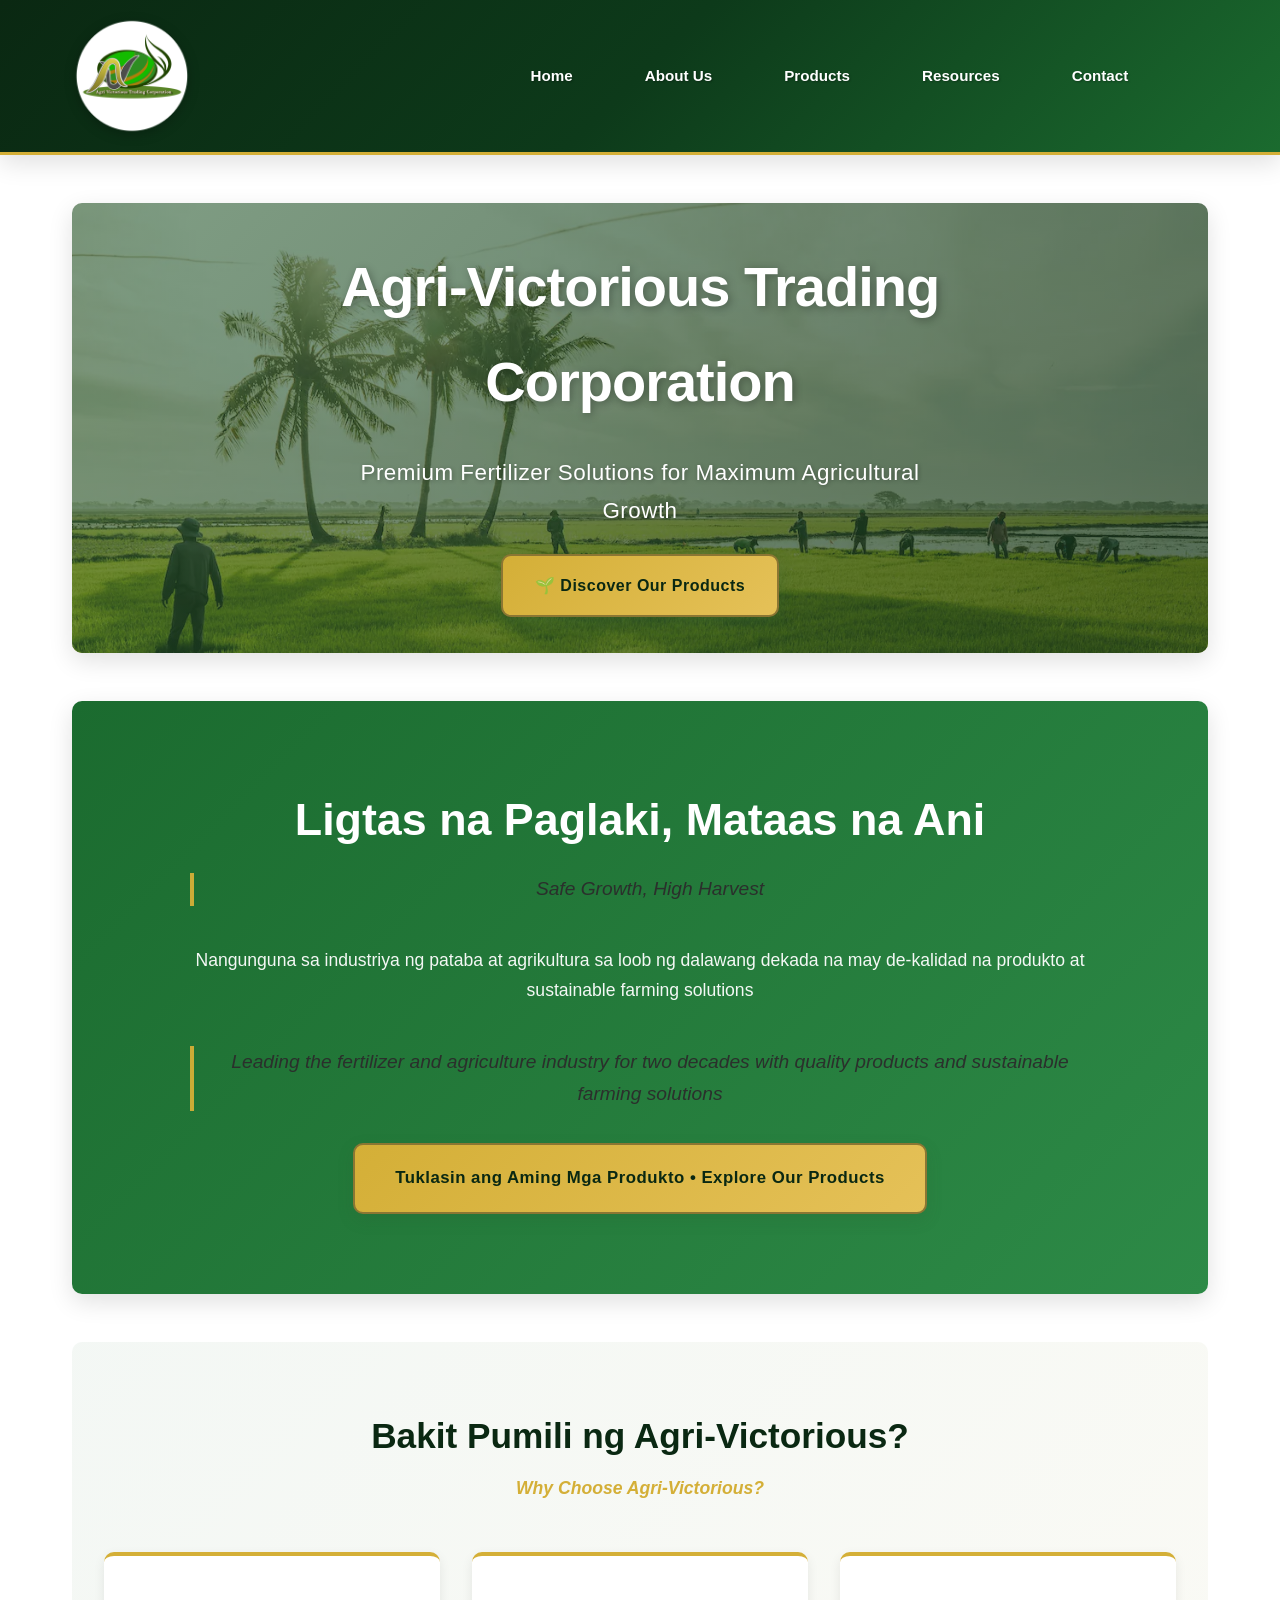
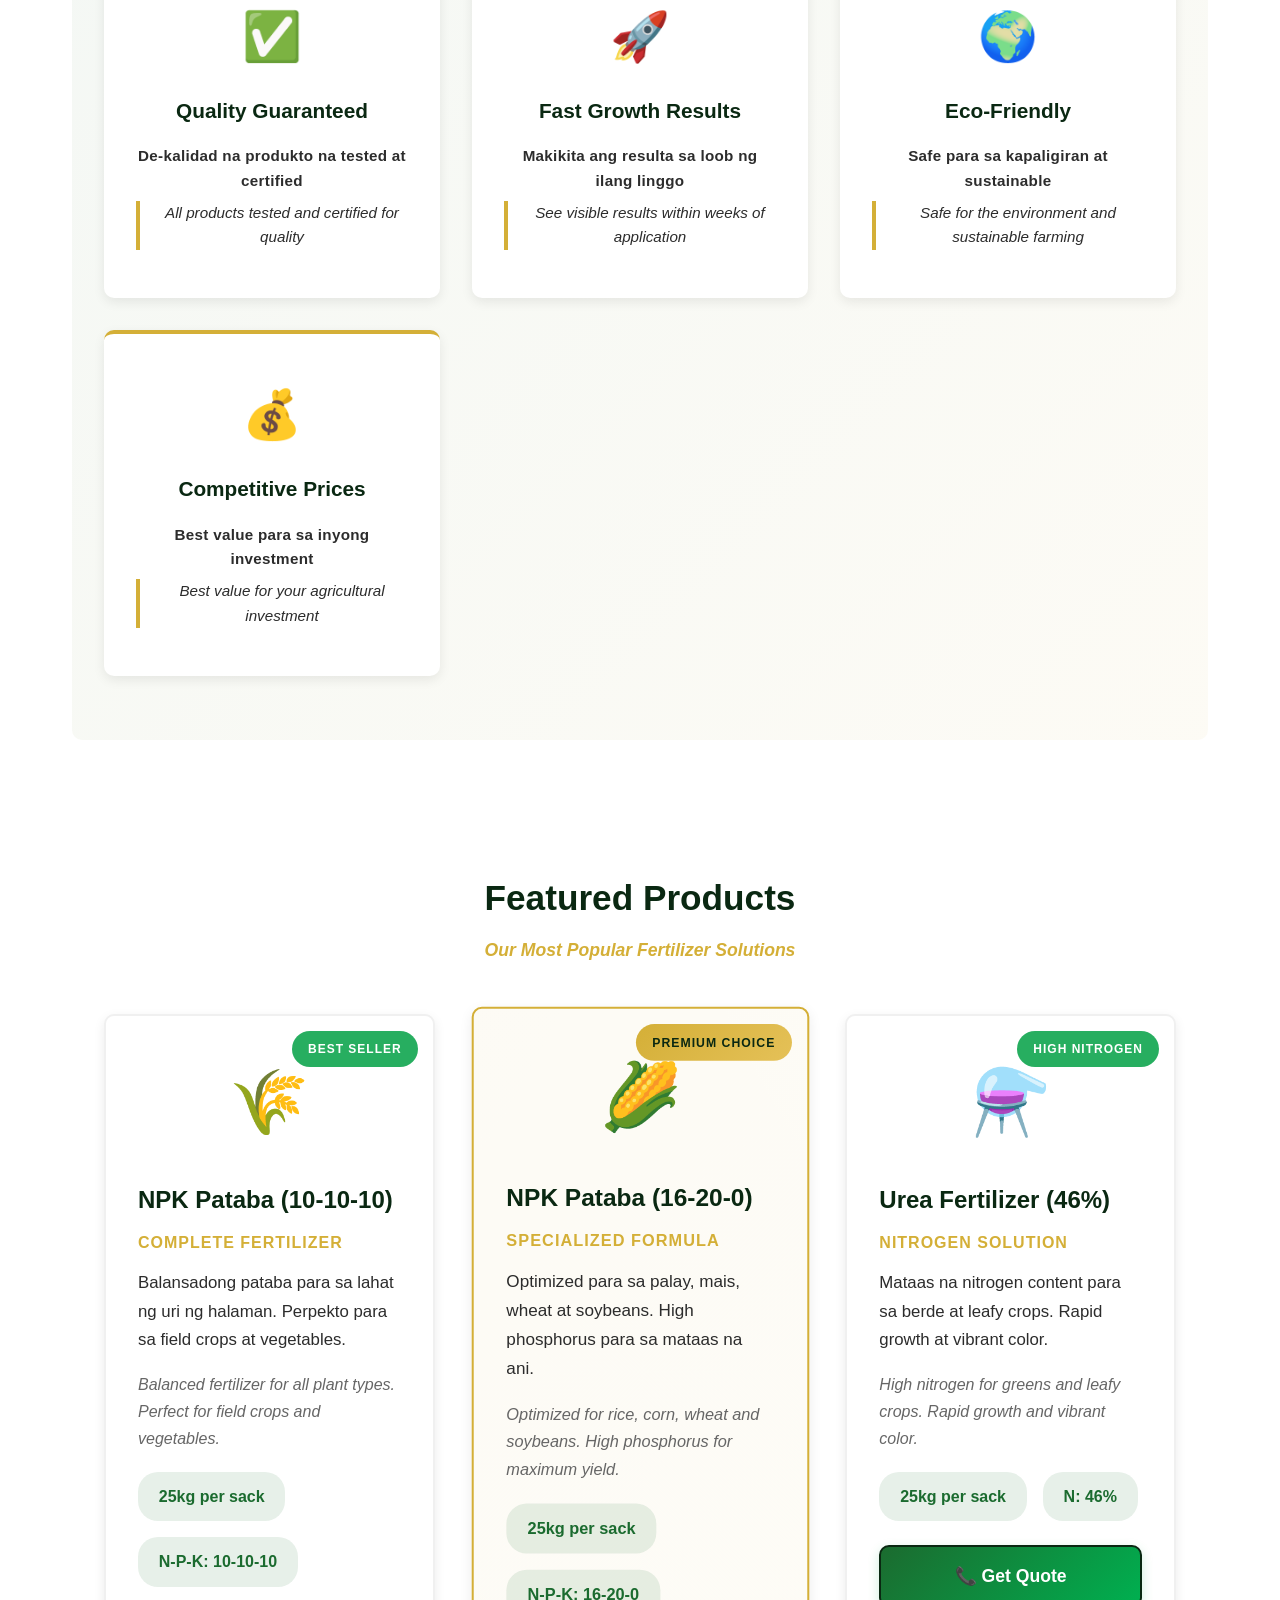
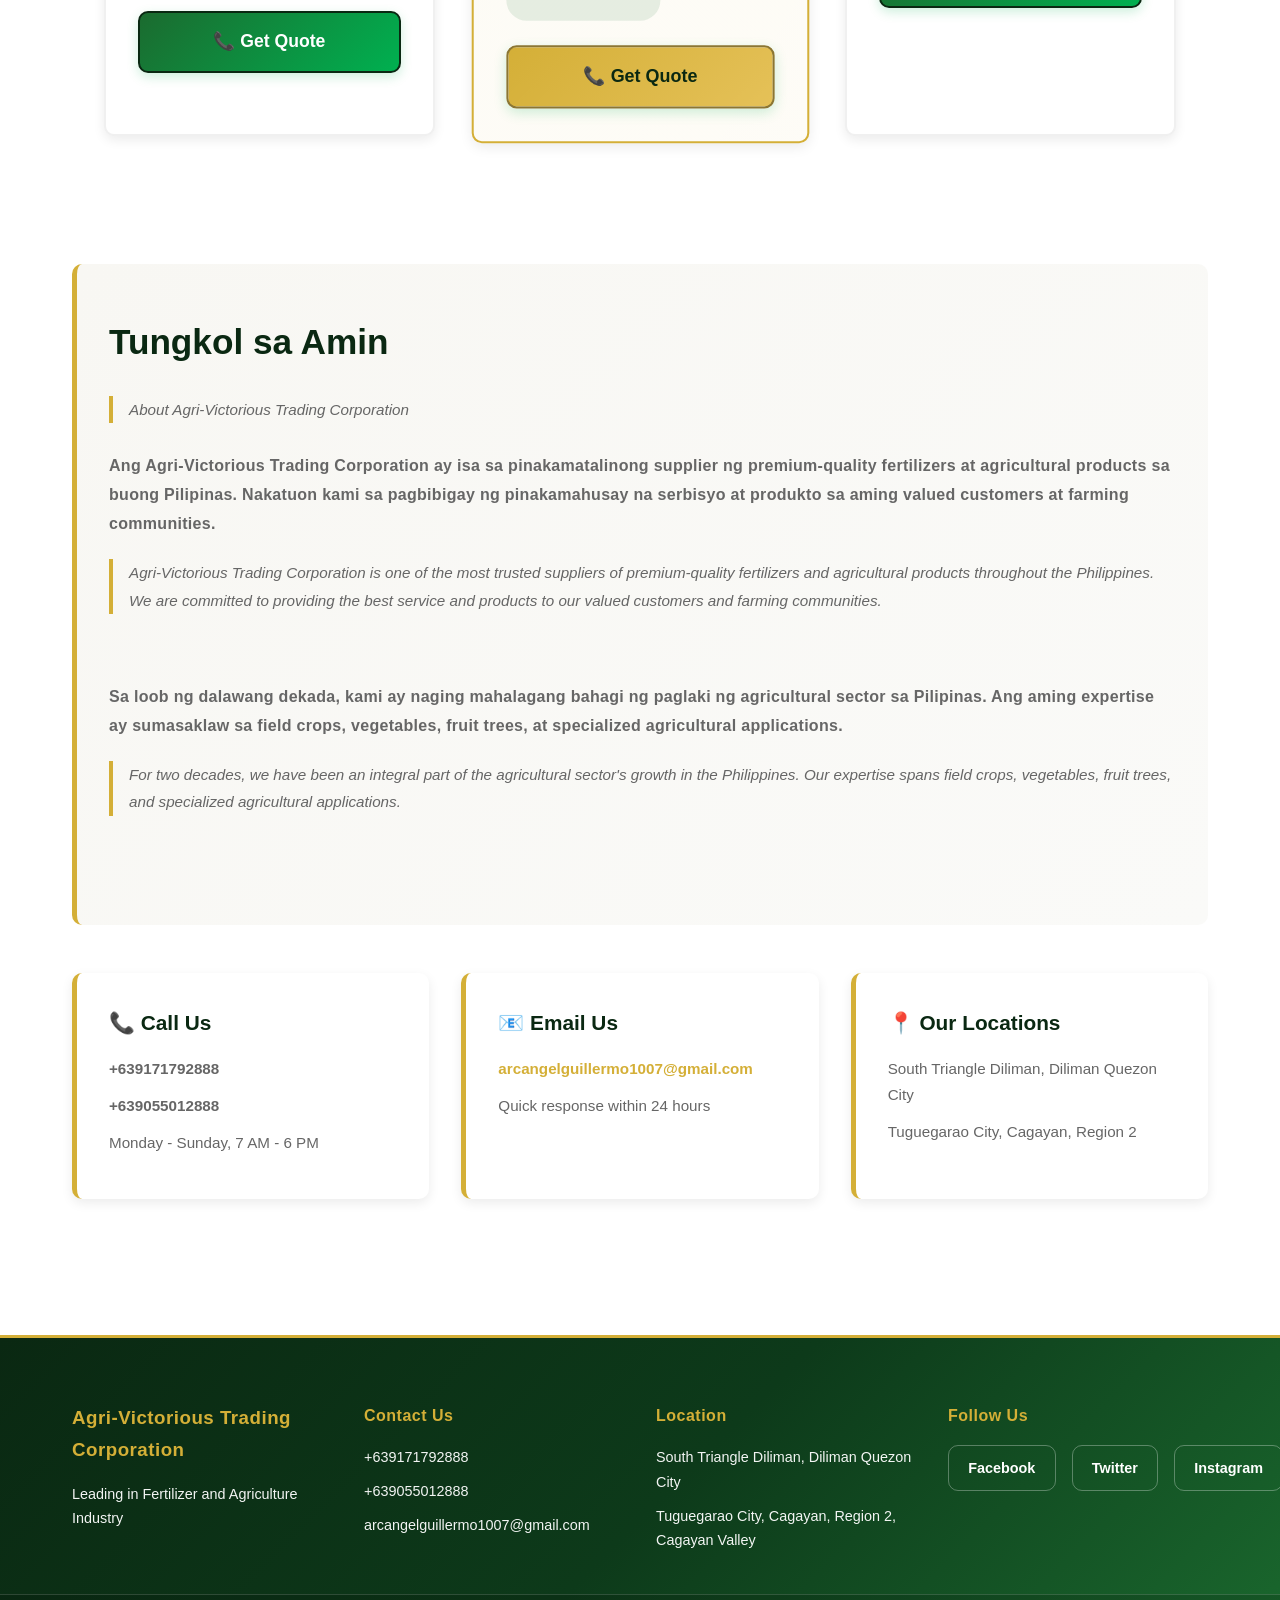
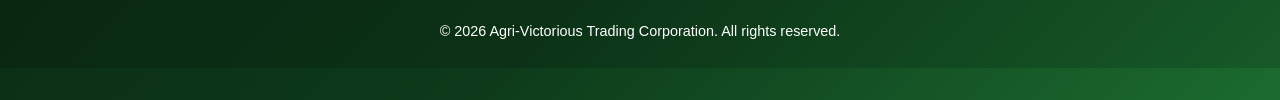
==== website/index.html @ a9da6244 "Initial commit: Complete Agri-Victorious Trading Corporation website with responsive design, bilingu" ====
<!DOCTYPE html>
<html lang="en">
<head>
    <meta charset="UTF-8">
    <meta name="viewport" content="width=device-width, initial-scale=1.0">
    <title>Agri-Victorious Trading Corporation - Premium Fertilizer Solutions</title>
    <link rel="stylesheet" href="css/style.css">
    <link rel="icon" type="image/png" href="images/logo.png">
</head>
<body>
    <header>
        <nav class="navbar">
            <div class="nav-container">
                <div class="logo-section">
                    <img src="images/logo.png" alt="Logo" class="logo">
                </div>
                <ul class="nav-menu">
                    <li><a href="index.html">Home</a></li>
                    <li><a href="pages/about.html">About Us</a></li>
                    <li><a href="pages/products.html">Products</a></li>
                    <li><a href="pages/resources.html">Resources</a></li>
                    <li><a href="pages/contact.html">Contact</a></li>
                </ul>
                <div class="hamburger">
                    <span></span>
                    <span></span>
                    <span></span>
                </div>
            </div>
        </nav>
    </header>
    <main>

    <div class="banner">
        <img src="images/bbb.png" alt="Agri-Victorious Banner">
        <div class="banner-overlay">
            <div class="banner-content">
                <h1>Agri-Victorious Trading Corporation</h1>
                <p>Premium Fertilizer Solutions for Maximum Agricultural Growth</p>
                <a href="pages/products.html" class="cta-button-banner">🌱 Discover Our Products</a>
            </div>
        </div>
    </div>

    <section class="hero">
        <div class="hero-content">
            <h1>Ligtas na Paglaki, Mataas na Ani</h1>
            <p class="english-text"><i>Safe Growth, High Harvest</i></p>
            <p class="hero-subtitle">Nangunguna sa industriya ng pataba at agrikultura sa loob ng dalawang dekada na may de-kalidad na produkto at sustainable farming solutions</p>
            <p class="english-text standard"><i>Leading the fertilizer and agriculture industry for two decades with quality products and sustainable farming solutions</i></p>
            <a href="pages/products.html" class="cta-button">Tuklasin ang Aming Mga Produkto • Explore Our Products</a>
        </div>
    </section>

    <!-- Why Choose Us Section -->
    <section class="why-choose-us">
        <h2>Bakit Pumili ng Agri-Victorious?</h2>
        <p class="section-subtitle">Why Choose Agri-Victorious?</p>
        <div class="features-grid">
            <div class="feature-card">
                <div class="feature-icon">✅</div>
                <h3>Quality Guaranteed</h3>
                <p class="tagalog-text">De-kalidad na produkto na tested at certified</p>
                <p class="english-text">All products tested and certified for quality</p>
            </div>
            <div class="feature-card">
                <div class="feature-icon">🚀</div>
                <h3>Fast Growth Results</h3>
                <p class="tagalog-text">Makikita ang resulta sa loob ng ilang linggo</p>
                <p class="english-text">See visible results within weeks of application</p>
            </div>
            <div class="feature-card">
                <div class="feature-icon">🌍</div>
                <h3>Eco-Friendly</h3>
                <p class="tagalog-text">Safe para sa kapaligiran at sustainable</p>
                <p class="english-text">Safe for the environment and sustainable farming</p>
            </div>
            <div class="feature-card">
                <div class="feature-icon">💰</div>
                <h3>Competitive Prices</h3>
                <p class="tagalog-text">Best value para sa inyong investment</p>
                <p class="english-text">Best value for your agricultural investment</p>
            </div>
        </div>
    </section>

    <!-- Featured Products Section -->
    <section class="featured-products">
        <h2>Featured Products</h2>
        <p class="section-subtitle">Our Most Popular Fertilizer Solutions</p>
        <div class="featured-products-container">
            <div class="featured-product-card">
                <div class="product-badge">Best Seller</div>
                <div class="featured-product-image">🌾</div>
                <h3>NPK Pataba (10-10-10)</h3>
                <p class="featured-product-name">Complete Fertilizer</p>
                <p class="featured-product-desc">Balansadong pataba para sa lahat ng uri ng halaman. Perpekto para sa field crops at vegetables.</p>
                <p class="featured-product-desc-en"><i>Balanced fertilizer for all plant types. Perfect for field crops and vegetables.</i></p>
                <div class="featured-product-specs">
                    <span class="spec-item">25kg per sack</span>
                    <span class="spec-item">N-P-K: 10-10-10</span>
                </div>
                <a href="pages/contact.html" class="featured-cta">📞 Get Quote</a>
            </div>

            <div class="featured-product-card highlighted">
                <div class="product-badge premium">Premium Choice</div>
                <div class="featured-product-image">🌽</div>
                <h3>NPK Pataba (16-20-0)</h3>
                <p class="featured-product-name">Specialized Formula</p>
                <p class="featured-product-desc">Optimized para sa palay, mais, wheat at soybeans. High phosphorus para sa mataas na ani.</p>
                <p class="featured-product-desc-en"><i>Optimized for rice, corn, wheat and soybeans. High phosphorus for maximum yield.</i></p>
                <div class="featured-product-specs">
                    <span class="spec-item">25kg per sack</span>
                    <span class="spec-item">N-P-K: 16-20-0</span>
                </div>
                <a href="pages/contact.html" class="featured-cta premium">📞 Get Quote</a>
            </div>

            <div class="featured-product-card">
                <div class="product-badge">High Nitrogen</div>
                <div class="featured-product-image">⚗️</div>
                <h3>Urea Fertilizer (46%)</h3>
                <p class="featured-product-name">Nitrogen Solution</p>
                <p class="featured-product-desc">Mataas na nitrogen content para sa berde at leafy crops. Rapid growth at vibrant color.</p>
                <p class="featured-product-desc-en"><i>High nitrogen for greens and leafy crops. Rapid growth and vibrant color.</i></p>
                <div class="featured-product-specs">
                    <span class="spec-item">25kg per sack</span>
                    <span class="spec-item">N: 46%</span>
                </div>
                <a href="pages/contact.html" class="featured-cta">📞 Get Quote</a>
            </div>
        </div>
    </section>

    <section class="about-section">
        <h2>Tungkol sa Amin</h2>
        <p class="english-text"><i>About Agri-Victorious Trading Corporation</i></p>
        <div class="bilingual-block">
            <p class="tagalog-text">Ang Agri-Victorious Trading Corporation ay isa sa pinakamatalinong supplier ng premium-quality fertilizers at agricultural products sa buong Pilipinas. Nakatuon kami sa pagbibigay ng pinakamahusay na serbisyo at produkto sa aming valued customers at farming communities.</p>
            <p class="english-text">Agri-Victorious Trading Corporation is one of the most trusted suppliers of premium-quality fertilizers and agricultural products throughout the Philippines. We are committed to providing the best service and products to our valued customers and farming communities.</p>
        </div>
        <div class="bilingual-block">
            <p class="tagalog-text">Sa loob ng dalawang dekada, kami ay naging mahalagang bahagi ng paglaki ng agricultural sector sa Pilipinas. Ang aming expertise ay sumasaklaw sa field crops, vegetables, fruit trees, at specialized agricultural applications.</p>
            <p class="english-text">For two decades, we have been an integral part of the agricultural sector's growth in the Philippines. Our expertise spans field crops, vegetables, fruit trees, and specialized agricultural applications.</p>
        </div>
    </section>



    <section class="contact-info">
        <div class="contact-card">
            <h3>📞 Call Us</h3>
            <p><strong>+639171792888</strong></p>
            <p><strong>+639055012888</strong></p>
            <p class="contact-time">Monday - Sunday, 7 AM - 6 PM</p>
        </div>

        <div class="contact-card">
            <h3>📧 Email Us</h3>
            <p><a href="mailto:arcangelguillermo1007@gmail.com">arcangelguillermo1007@gmail.com</a></p>
            <p class="contact-time">Quick response within 24 hours</p>
        </div>

        <div class="contact-card">
            <h3>📍 Our Locations</h3>
            <p>South Triangle Diliman, Diliman Quezon City</p>
            <p>Tuguegarao City, Cagayan, Region 2</p>
        </div>
    </section>

    </main>
    <footer>
        <div class="footer-container">
            <div class="footer-section">
                <h3>Agri-Victorious Trading Corporation</h3>
                <p>Leading in Fertilizer and Agriculture Industry</p>
            </div>
            
            <div class="footer-section">
                <h4>Contact Us</h4>
                <p>+639171792888</p>
                <p>+639055012888</p>
                <p>arcangelguillermo1007@gmail.com</p>
            </div>
            
            <div class="footer-section">
                <h4>Location</h4>
                <p>South Triangle Diliman, Diliman Quezon City</p>
                <p>Tuguegarao City, Cagayan, Region 2, Cagayan Valley</p>
            </div>
            
            <div class="footer-section">
                <h4>Follow Us</h4>
                <div class="social-links">
                    <a href="#" class="social-icon">Facebook</a>
                    <a href="#" class="social-icon">Twitter</a>
                    <a href="#" class="social-icon">Instagram</a>
                </div>
            </div>
        </div>
        
        <div class="footer-bottom">
            <p>&copy; 2026 Agri-Victorious Trading Corporation. All rights reserved.</p>
        </div>
    </footer>
    
    <script src="js/script.js"></script>
</body>
</html>
---- website/css/style.css ----
* {
    margin: 0;
    padding: 0;
    box-sizing: border-box;
}

:root {
    --primary-color: #1b6b2f;
    --primary-bright: #00b050;
    --primary-dark: #0d3a1a;
    --primary-darker: #0a2812;
    --primary-light: #2d8a47;
    --accent-color: #d4af37;
    --accent-dark: #8b7633;
    --gold-light: #e5c158;
    --success-color: #27ae60;
    --dark-color: #1a1a1a;
    --light-color: #f8f7f3;
    --text-color: #2c2c2c;
    --text-light: #666;
    --border-radius: 10px;
    --shadow: 0 4px 12px rgba(0, 0, 0, 0.08);
    --shadow-lg: 0 8px 24px rgba(0, 0, 0, 0.12);
    --transition: all 0.3s cubic-bezier(0.4, 0, 0.2, 1);
}

html {
    scroll-behavior: smooth;
}

body {
    font-family: 'Segoe UI', 'Roboto', Tahoma, Geneva, Verdana, sans-serif;
    line-height: 1.7;
    color: var(--text-color);
    background-color: #fff;
}

/* Header & Navigation */
header {
    background: linear-gradient(135deg, var(--primary-darker) 0%, var(--primary-dark) 50%, var(--primary-color) 100%);
    color: white;
    padding: 0;
    box-shadow: var(--shadow-lg);
    position: sticky;
    top: 0;
    z-index: 1000;
    border-bottom: 3px solid var(--accent-color);
}

.navbar {
    padding: 1rem 0;
}

.nav-container {
    max-width: 1200px;
    margin: 0 auto;
    display: flex;
    justify-content: space-between;
    align-items: center;
    padding: 0 2rem;
}

.logo-section {
    display: flex;
    align-items: center;
    gap: 1rem;
    flex: 1;
}

.logo {
    height: 120px;
    width: auto;
    filter: drop-shadow(0 3px 6px rgba(0, 0, 0, 0.25));
    transition: var(--transition);
}

.logo:hover {
    filter: drop-shadow(0 5px 10px rgba(0, 0, 0, 0.3));
    transform: scale(1.08);
}

.company-name {
    display: none;
    font-size: 1.5rem;
    font-weight: 700;
    white-space: nowrap;
    letter-spacing: 0.5px;
    color: white;
}

.nav-menu {
    display: flex;
    list-style: none;
    gap: 2.5rem;
    flex: 2;
    justify-content: center;
}

.nav-menu a {
    color: white;
    text-decoration: none;
    font-weight: 600;
    font-size: 0.95rem;
    transition: var(--transition);
    padding: 0.5rem 1rem;
    position: relative;
    text-shadow: 1px 1px 2px rgba(0, 0, 0, 0.3);
}

.nav-menu a:before {
    content: "";
    position: absolute;
    bottom: 0;
    left: 1rem;
    width: 0;
    height: 2px;
    background-color: var(--accent-color);
    transition: var(--transition);
}

.nav-menu a:hover {
    color: var(--accent-color);
}

.nav-menu a:hover:before {
    width: calc(100% - 2rem);
}

.language-switch {
    margin-left: 1rem;
    padding-left: 1rem;
    border-left: 1px solid rgba(255, 255, 255, 0.3);
}

.hamburger {
    display: none;
    flex-direction: column;
    cursor: pointer;
}

.hamburger span {
    width: 25px;
    height: 3px;
    background-color: white;
    margin: 5px 0;
    transition: 0.3s;
}

/* Main Content */
main {
    min-height: calc(100vh - 200px);
    max-width: 1200px;
    margin: 0 auto;
    padding: 3rem 2rem;
}

/* Banner Section */
.banner {
    position: relative;
    width: 100%;
    height: 450px;
    overflow: hidden;
    border-radius: var(--border-radius);
    margin-bottom: 3rem;
    box-shadow: var(--shadow-lg);
}

.banner img {
    width: 100%;
    height: 100%;
    object-fit: cover;
}

.banner-overlay {
    position: absolute;
    top: 0;
    left: 0;
    right: 0;
    bottom: 0;
    background: linear-gradient(135deg, rgba(45, 95, 52, 0.6), rgba(26, 58, 31, 0.7));
    display: flex;
    flex-direction: column;
    justify-content: center;
    align-items: center;
    color: white;
    text-align: center;
}

.banner-overlay h1 {
    font-size: 3.5rem;
    margin-bottom: 1.5rem;
    font-weight: 800;
    text-shadow: 2px 2px 8px rgba(0, 0, 0, 0.3);
    letter-spacing: -1px;
}

.banner-overlay p {
    font-size: 1.4rem;
    font-weight: 500;
    text-shadow: 1px 1px 4px rgba(0, 0, 0, 0.3);
    letter-spacing: 0.5px;
}

/* Hero Section */
.hero {
    background: linear-gradient(135deg, var(--primary-color) 0%, var(--primary-light) 100%);
    color: white;
    padding: 5rem 2rem;
    border-radius: var(--border-radius);
    margin-bottom: 3rem;
    text-align: center;
    box-shadow: var(--shadow-lg);
}

.hero h1 {
    font-size: 2.8rem;
    margin-bottom: 1rem;
    font-weight: 800;
}

.hero p {
    font-size: 1.2rem;
    margin-bottom: 2.5rem;
    font-weight: 500;
    opacity: 0.95;
}

.cta-button {
    display: inline-block;
    background: linear-gradient(135deg, var(--accent-color), var(--gold-light));
    color: var(--primary-darker);
    padding: 1.2rem 2.5rem;
    border-radius: var(--border-radius);
    text-decoration: none;
    font-weight: 800;
    transition: var(--transition);
    border: 2px solid var(--accent-dark);
    cursor: pointer;
    font-size: 1.05rem;
    box-shadow: 0 6px 16px rgba(45, 95, 52, 0.2);
    letter-spacing: 0.5px;
}

.cta-button:hover {
    background: linear-gradient(135deg, var(--gold-light), var(--accent-color));
    color: var(--primary-dark);
    transform: translateY(-3px);
    box-shadow: 0 8px 20px rgba(45, 95, 52, 0.3);
    border-color: var(--accent-color);
}

/* Banner CTA Button */
.cta-button-banner {
    display: inline-block;
    background: linear-gradient(135deg, var(--accent-color), var(--gold-light));
    color: var(--primary-darker);
    padding: 1rem 2rem;
    border-radius: var(--border-radius);
    text-decoration: none;
    font-weight: 800;
    transition: var(--transition);
    border: 2px solid var(--accent-dark);
    cursor: pointer;
    font-size: 1rem;
    box-shadow: 0 6px 16px rgba(45, 95, 52, 0.3);
    letter-spacing: 0.5px;
    margin-top: 1.5rem;
}

.cta-button-banner:hover {
    background: linear-gradient(135deg, var(--gold-light), var(--accent-color));
    transform: translateY(-3px);
    box-shadow: 0 8px 20px rgba(45, 95, 52, 0.4);
}

.banner-content {
    max-width: 600px;
    animation: slideInDown 0.8s ease-out;
}

@keyframes slideInDown {
    from {
        opacity: 0;
        transform: translateY(-30px);
    }
    to {
        opacity: 1;
        transform: translateY(0);
    }
}

.hero-content {
    max-width: 900px;
    margin: 0 auto;
}

.hero-subtitle {
    font-size: 1.1rem !important;
    margin-bottom: 1.5rem;
    font-weight: 500;
}

/* Why Choose Us Section */
.why-choose-us {
    padding: 4rem 2rem;
    background: linear-gradient(135deg, rgba(27, 107, 47, 0.05) 0%, rgba(212, 175, 55, 0.05) 100%);
    margin-bottom: 4rem;
    border-radius: var(--border-radius);
}

.why-choose-us h2 {
    text-align: center;
    color: var(--primary-darker);
    font-size: 2.2rem;
    margin-bottom: 0.5rem;
    font-weight: 800;
}

.section-subtitle {
    text-align: center;
    color: var(--accent-color);
    font-size: 1.1rem;
    font-style: italic;
    margin-bottom: 3rem;
    font-weight: 600;
}

.features-grid {
    display: grid;
    grid-template-columns: repeat(auto-fit, minmax(250px, 1fr));
    gap: 2rem;
    max-width: 1200px;
    margin: 0 auto;
}

.feature-card {
    background: white;
    padding: 2.5rem 2rem;
    border-radius: var(--border-radius);
    box-shadow: var(--shadow);
    transition: var(--transition);
    border-top: 4px solid var(--accent-color);
    text-align: center;
}

.feature-card:hover {
    transform: translateY(-5px);
    box-shadow: var(--shadow-lg);
    background: linear-gradient(135deg, #fafaf8 0%, white 100%);
}

.feature-icon {
    font-size: 3rem;
    margin-bottom: 1rem;
    display: inline-block;
}

.feature-card h3 {
    color: var(--primary-darker);
    font-size: 1.3rem;
    margin-bottom: 1rem;
    font-weight: 800;
}

.feature-card p {
    color: var(--text-color);
    font-size: 0.95rem;
    line-height: 1.6;
    margin-bottom: 0.5rem;
}

/* Featured Products Section */
.featured-products {
    padding: 4rem 2rem;
    margin-bottom: 4rem;
    background: white;
}

.featured-products h2 {
    text-align: center;
    color: var(--primary-darker);
    font-size: 2.2rem;
    margin-bottom: 0.5rem;
    font-weight: 800;
}

.featured-products-container {
    display: grid;
    grid-template-columns: repeat(auto-fit, minmax(300px, 1fr));
    gap: 2.5rem;
    max-width: 1200px;
    margin: 3rem auto 0;
}

.featured-product-card {
    background: white;
    border-radius: var(--border-radius);
    box-shadow: var(--shadow);
    transition: var(--transition);
    overflow: hidden;
    position: relative;
    padding: 2rem;
    border: 2px solid #f0f0f0;
}

.featured-product-card:hover {
    transform: translateY(-8px);
    box-shadow: 0 12px 28px rgba(0, 0, 0, 0.15);
    border-color: var(--accent-color);
}

.featured-product-card.highlighted {
    border: 2px solid var(--accent-color);
    background: linear-gradient(135deg, rgba(212, 175, 55, 0.05) 0%, rgba(229, 193, 88, 0.05) 100%);
    transform: scale(1.02);
}

.featured-product-card.highlighted:hover {
    transform: scale(1.05) translateY(-8px);
}

.product-badge {
    position: absolute;
    top: 15px;
    right: 15px;
    background: var(--success-color);
    color: white;
    padding: 0.5rem 1rem;
    border-radius: 20px;
    font-size: 0.75rem;
    font-weight: 700;
    text-transform: uppercase;
    letter-spacing: 1px;
}

.product-badge.premium {
    background: linear-gradient(135deg, var(--accent-color), var(--gold-light));
    color: var(--primary-darker);
}

.featured-product-image {
    font-size: 4rem;
    text-align: center;
    margin-bottom: 1.5rem;
    animation: float 3s ease-in-out infinite;
}

@keyframes float {
    0%, 100% {
        transform: translateY(0px);
    }
    50% {
        transform: translateY(-10px);
    }
}

.featured-product-card h3 {
    color: var(--primary-darker);
    font-size: 1.5rem;
    margin-bottom: 0.5rem;
    font-weight: 800;
}

.featured-product-name {
    color: var(--accent-color);
    font-weight: 700;
    font-size: 1.05rem;
    margin-bottom: 1rem;
    text-transform: uppercase;
    letter-spacing: 1px;
}

.featured-product-desc {
    color: var(--text-color);
    font-size: 1.1rem;
    margin-bottom: 1rem;
    line-height: 1.7;
    font-weight: 500;
}

.featured-product-desc-en {
    color: var(--text-light);
    font-size: 1.05rem;
    margin-bottom: 1.8rem;
    line-height: 1.7;
    font-style: italic;
}

.featured-product-specs {
    display: flex;
    gap: 1rem;
    margin-bottom: 1.5rem;
    flex-wrap: wrap;
}

.spec-item {
    background: rgba(27, 107, 47, 0.1);
    color: var(--primary-color);
    padding: 0.7rem 1.3rem;
    border-radius: 20px;
    font-size: 1rem;
    font-weight: 600;
}

.featured-cta {
    display: inline-block;
    background: linear-gradient(135deg, var(--primary-color), var(--primary-bright));
    color: white;
    padding: 0.9rem 1.8rem;
    border-radius: var(--border-radius);
    text-decoration: none;
    font-weight: 700;
    transition: var(--transition);
    border: 2px solid var(--primary-darker);
    cursor: pointer;
    width: 100%;
    text-align: center;
    font-size: 1.1rem;
    box-shadow: 0 4px 12px rgba(0, 176, 80, 0.2);
}

.featured-cta:hover {
    background: linear-gradient(135deg, var(--primary-bright), var(--primary-color));
    transform: translateY(-3px);
    box-shadow: 0 8px 18px rgba(0, 176, 80, 0.4);
}

.featured-cta.premium {
    background: linear-gradient(135deg, var(--accent-color), var(--gold-light));
    color: var(--primary-darker);
    border-color: var(--accent-dark);
}

.featured-cta.premium:hover {
    background: linear-gradient(135deg, var(--gold-light), var(--accent-color));
    box-shadow: 0 6px 16px rgba(212, 175, 55, 0.3);
}

/* Product Grid */
.product-grid {
    display: grid;
    grid-template-columns: repeat(auto-fill, minmax(320px, 1fr));
    gap: 2.5rem;
    margin: 3rem 0;
    padding: 0 1rem;
}

.product-card {
    background: white;
    border: 2px solid #e8e4dc;
    border-radius: var(--border-radius);
    overflow: hidden;
    box-shadow: var(--shadow);
    transition: var(--transition);
    display: flex;
    flex-direction: column;
    height: 100%;
}

.product-card:hover {
    transform: translateY(-10px);
    box-shadow: var(--shadow-lg);
    border-color: var(--accent-color);
}

.product-image {
    width: 100%;
    height: 280px;
    background: linear-gradient(135deg, var(--light-color) 0%, #f0ebe4 100%);
    display: flex;
    align-items: center;
    justify-content: center;
    font-size: 4rem;
    font-weight: 300;
    color: var(--primary-light);
    position: relative;
    overflow: hidden;
}

.product-image img {
    width: 100%;
    height: 100%;
    object-fit: contain;
    padding: 1rem;
}

.product-image:before {
    content: "";
    position: absolute;
    top: 0;
    left: -100%;
    width: 100%;
    height: 100%;
    background: linear-gradient(90deg, transparent, rgba(255, 255, 255, 0.2), transparent);
    transition: var(--transition);
    z-index: 1;
}

.product-card:hover .product-image:before {
    left: 100%;
}

.product-content {
    padding: 2.2rem;
    flex-grow: 1;
    display: flex;
    flex-direction: column;
}

.product-content h3 {
    color: var(--primary-darker);
    margin-bottom: 0.8rem;
    font-size: 1.6rem;
    font-weight: 800;
    line-height: 1.3;
}

.product-content .product-code {
    font-size: 0.95rem;
    color: var(--accent-color);
    font-weight: 600;
    margin-bottom: 0.8rem;
    letter-spacing: 0.5px;
}

.product-content .english-name {
    font-size: 1.05rem;
    color: var(--text-light);
    font-style: italic;
    margin-bottom: 1rem;
    font-weight: 600;
}

.featured-product-name {
    font-size: 1rem;
    color: var(--accent-color);
    font-weight: 600;
    margin-bottom: 0.8rem;
}

.product-content p {
    color: var(--text-light);
    margin-bottom: 1.2rem;
    font-size: 1.05rem;
    line-height: 1.7;
    flex-grow: 1;
}

.featured-product-desc {
    font-size: 1.05rem !important;
    color: var(--text-color) !important;
    margin-bottom: 1rem !important;
}

.featured-product-desc-en {
    font-size: 1rem !important;
    color: var(--text-light) !important;
    margin-bottom: 1.2rem !important;
}

.product-specs {
    background: var(--light-color);
    padding: 1.2rem;
    border-radius: 8px;
    margin: 1.5rem 0;
    font-size: 1.05rem;
}

.product-specs p {
    margin: 0.6rem 0;
    color: var(--primary-color);
    font-weight: 600;
}

.product-unit {
    font-size: 1.1rem;
    color: var(--text-color);
    margin-bottom: 1.5rem;
    padding: 1rem;
    background: #f8f7f3;
    border-left: 3px solid var(--accent-color);
    font-weight: 600;
}

.product-price {
    font-size: 1.6rem;
    color: var(--success-color);
    font-weight: 800;
    margin-bottom: 1.2rem;
}

.add-to-cart {
    background: linear-gradient(135deg, var(--primary-color), var(--primary-bright));
    color: white;
    padding: 0.9rem 1.5rem;
    border: 2px solid var(--primary-darker);
    border-radius: var(--border-radius);
    cursor: pointer;
    font-weight: 800;
    width: 100%;
    transition: var(--transition);
    font-size: 0.95rem;
    letter-spacing: 0.5px;
    box-shadow: 0 4px 12px rgba(0, 176, 80, 0.3);
}

.add-to-cart:hover {
    background: linear-gradient(135deg, var(--primary-bright), var(--primary-color));
    transform: translateY(-3px);
    box-shadow: 0 6px 16px rgba(0, 176, 80, 0.4);
}

/* About Section */
.about-section {
    margin: 3rem 0;
    padding: 3rem 2rem;
    background: linear-gradient(135deg, var(--light-color) 0%, #fafaf8 100%);
    border-radius: var(--border-radius);
    border-left: 5px solid var(--accent-color);
}

.about-section h1,
.about-section h2 {
    color: var(--primary-darker);
    margin-bottom: 1.5rem;
    font-size: 2.2rem;
    font-weight: 800;
}

.about-section p {
    line-height: 1.8;
    margin-bottom: 1.3rem;
    color: var(--text-light);
    font-size: 1.5 rem;
}

/* Contact Information */
.contact-info {
    display: grid;
    grid-template-columns: repeat(auto-fit, minmax(280px, 1fr));
    gap: 2rem;
    margin: 2.5rem 0;
}

.contact-card {
    background: white;
    padding: 2rem;
    border-radius: var(--border-radius);
    border-left: 5px solid var(--accent-color);
    box-shadow: var(--shadow);
    transition: var(--transition);
}

.contact-card:hover {
    transform: translateY(-4px);
    box-shadow: var(--shadow-lg);
}

.contact-card h3 {
    color: var(--primary-darker);
    margin-bottom: 1rem;
    font-size: 1.3rem;
    font-weight: 800;
}

.contact-card p {
    margin: 0.7rem 0;
    color: var(--text-light);
    font-size: 0.95rem;
}

.contact-card a {
    color: var(--accent-color);
    text-decoration: none;
    font-weight: 600;
    transition: var(--transition);
}

.contact-card a:hover {
    color: var(--accent-dark);
}

/* Form Styling */
.contact-form {
    max-width: 600px;
    margin: 2.5rem auto;
    padding: 2.5rem;
    background: linear-gradient(135deg, white 0%, var(--light-color) 100%);
    border-radius: var(--border-radius);
    box-shadow: var(--shadow-lg);
    border: 1px solid #e8e4dc;
}

.contact-form h2 {
    color: var(--primary-darker);
    margin-bottom: 2rem;
    font-size: 1.8rem;
    font-weight: 800;
}

.form-group {
    margin-bottom: 1.5rem;
}

.form-group label {
    display: block;
    margin-bottom: 0.6rem;
    font-weight: 700;
    color: var(--primary-darker);
    font-size: 0.95rem;
    letter-spacing: 0.3px;
}

.form-group input,
.form-group textarea {
    width: 100%;
    padding: 0.9rem 1rem;
    border: 1.5px solid #e8e4dc;
    border-radius: var(--border-radius);
    font-family: inherit;
    font-size: 0.95rem;
    background: white;
    transition: var(--transition);
}

.form-group textarea {
    resize: vertical;
    min-height: 150px;
}

.form-group input:focus,
.form-group textarea:focus {
    outline: none;
    border-color: var(--accent-color);
    box-shadow: 0 0 0 3px rgba(212, 165, 116, 0.1);
    background: #fafaf8;
}

.submit-button {
    background: linear-gradient(135deg, var(--primary-color), var(--primary-light));
    color: white;
    padding: 1rem 2rem;
    border: 2px solid var(--primary-darker);
    border-radius: var(--border-radius);
    cursor: pointer;
    font-size: 1rem;
    font-weight: 800;
    width: 100%;
    transition: var(--transition);
    letter-spacing: 0.5px;
    box-shadow: 0 6px 16px rgba(45, 95, 52, 0.25);
}

.submit-button:hover {
    transform: translateY(-3px);
    box-shadow: 0 8px 20px rgba(45, 95, 52, 0.35);
    background: linear-gradient(135deg, var(--primary-light), var(--primary-bright));
}

/* Resources Section */
.resources-container {
    margin: 2.5rem 0;
}

.resource-item {
    background: white;
    padding: 2rem;
    margin-bottom: 2rem;
    border-radius: var(--border-radius);
    border-left: 5px solid var(--accent-color);
    box-shadow: var(--shadow);
    transition: var(--transition);
}

.resource-item:hover {
    box-shadow: var(--shadow-lg);
    transform: translateX(4px);
}

.resource-item h3 {
    color: var(--primary-darker);
    margin-bottom: 1rem;
    font-size: 1.3rem;
    font-weight: 800;
}

.resource-item .english-label {
    font-style: italic;
    color: var(--text-light);
    margin-bottom: 1rem;
    font-size: 0.9rem;
    font-weight: 600;
}

.resource-item p {
    line-height: 1.8;
    margin-bottom: 1rem;
    color: var(--text-light);
}

.resource-list {
    list-style: none;
    padding-left: 0;
}

.resource-list li {
    padding: 0.6rem 0;
    padding-left: 1.8rem;
    position: relative;
    color: var(--text-light);
    font-size: 0.95rem;
}

.resource-list li:before {
    content: "✓";
    position: absolute;
    left: 0;
    color: var(--success-color);
    font-weight: bold;
    font-size: 1.1rem;
}

/* Footer */
footer {
    background: linear-gradient(135deg, var(--primary-darker) 0%, var(--primary-dark) 50%, var(--primary-color) 100%);
    color: white;
    margin-top: 3rem;
    padding: 2rem 0;
    border-top: 3px solid var(--accent-color);
}

.footer-container {
    max-width: 1200px;
    margin: 0 auto;
    display: grid;
    grid-template-columns: repeat(auto-fit, minmax(250px, 1fr));
    gap: 2rem;
    padding: 2rem;
}

.footer-section h3,
.footer-section h4 {
    color: var(--accent-color);
    margin-bottom: 1rem;
    font-weight: 700;
    letter-spacing: 0.5px;
}

.footer-section p {
    margin-bottom: 0.6rem;
    font-size: 0.9rem;
    opacity: 0.95;
}

.social-links {
    display: flex;
    gap: 1rem;
}

.social-icon {
    color: white;
    text-decoration: none;
    padding: 0.6rem 1.2rem;
    border: 1.5px solid rgba(255, 255, 255, 0.3);
    border-radius: var(--border-radius);
    transition: var(--transition);
    font-size: 0.9rem;
    font-weight: 600;
}

.social-icon:hover {
    background-color: var(--accent-color);
    border-color: var(--accent-color);
    color: white;
}

.footer-bottom {
    text-align: center;
    padding: 1.5rem 2rem;
    border-top: 1px solid rgba(255, 255, 255, 0.15);
    background-color: rgba(0, 0, 0, 0.15);
    font-size: 0.9rem;
}

/* Responsive Design - Tablet (768px and below) */
@media (max-width: 768px) {
    .nav-menu {
        display: none;
        position: absolute;
        top: 70px;
        left: 0;
        right: 0;
        flex-direction: column;
        background: linear-gradient(135deg, var(--primary-dark) 0%, var(--primary-color) 100%);
        padding: 1rem;
        gap: 0.5rem;
        border-bottom: 2px solid var(--accent-color);
    }

    .nav-menu.active {
        display: flex;
    }

    .nav-menu a {
        padding: 0.8rem 1rem;
        border-radius: 5px;
        font-size: 0.95rem;
        font-weight: 600;
        text-shadow: 1px 1px 2px rgba(0, 0, 0, 0.3);
    }

    .hamburger {
        display: flex;
        z-index: 1001;
    }

    .hamburger.active span:nth-child(1) {
        transform: rotate(45deg) translate(8px, 8px);
    }

    .hamburger.active span:nth-child(2) {
        opacity: 0;
    }

    .hamburger.active span:nth-child(3) {
        transform: rotate(-45deg) translate(7px, -7px);
    }

    .company-name {
        font-size: 1.1rem;
    }

    .nav-container {
        padding: 0 1.2rem;
    }

    .banner-overlay h1 {
        font-size: 2.2rem;
        margin-bottom: 0.8rem;
    }

    .banner-overlay p {
        font-size: 1.1rem;
    }

    .banner {
        height: 300px;
        margin-bottom: 2rem;
    }

    .hero {
        padding: 3rem 1.5rem;
        margin-bottom: 2rem;
    }

    .hero h1 {
        font-size: 2rem;
    }

    .hero p {
        font-size: 1rem;
        margin-bottom: 1.5rem;
    }

    .product-grid {
        grid-template-columns: repeat(auto-fill, minmax(280px, 1fr));
        gap: 2rem;
    }

    .product-image {
        height: 220px;
        font-size: 3rem;
    }

    .product-content h3 {
        font-size: 1.1rem;
    }

    .product-content p {
        font-size: 0.9rem;
    }

    .about-section {
        padding: 2rem 1.5rem;
        margin: 2rem 0;
    }

    .about-section h1,
    .about-section h2 {
        font-size: 1.8rem;
    }

    .about-section p {
        font-size: 0.95rem;
    }

    .contact-info {
        grid-template-columns: 1fr;
        gap: 1.5rem;
        margin: 2rem 0;
    }

    .contact-form {
        padding: 1.5rem;
        margin: 1.5rem 0;
    }

    .contact-form h2 {
        font-size: 1.5rem;
    }

    .footer-container {
        grid-template-columns: repeat(2, 1fr);
        gap: 1.5rem;
        padding: 1.5rem;
    }

    .footer-section {
        text-align: left;
    }

    main {
        padding: 1.5rem 1rem;
    }

    .resources-container {
        margin: 1.5rem 0;
    }

    .resource-item {
        padding: 1.5rem;
        margin-bottom: 1.5rem;
    }

    .resource-item h3 {
        font-size: 1.2rem;
    }

    .bilingual-block {
        margin-bottom: 1.5rem;
    }

    .tagalog-text {
        margin-bottom: 0.5rem;
        line-height: 1.7;
    }

    .english-text {
        margin-bottom: 1rem;
        line-height: 1.7;
        color: var(--text-light);
        font-size: 0.95rem;
        font-style: italic;
    }

    .company-header {
        padding: 1.5rem;
        margin-bottom: 2rem;
    }

    .company-header .logo-large {
        height: 100px;
    }

    .company-header h1 {
        font-size: 1.8rem;
    }

    .product-quote {
        padding: 1rem;
        margin: 1rem 0;
    }

    .quote-text {
        font-size: 0.95rem;
    }

    .contact-btn {
        padding: 0.9rem 1.5rem;
        font-size: 0.95rem;
    }

    .banner {
        height: 350px;
        margin-bottom: 2rem;
    }

    .banner-overlay h1 {
        font-size: 2.5rem;
        margin-bottom: 1rem;
    }

    .banner-overlay p {
        font-size: 1.1rem;
    }

    .cta-button-banner {
        padding: 0.8rem 1.5rem;
        font-size: 0.9rem;
    }

    .why-choose-us {
        padding: 2.5rem 1.5rem;
        margin-bottom: 3rem;
    }

    .why-choose-us h2 {
        font-size: 1.8rem;
        margin-bottom: 2rem;
    }

    .features-grid {
        grid-template-columns: repeat(2, 1fr);
        gap: 1.5rem;
    }

    .feature-card {
        padding: 1.5rem 1rem;
    }

    .feature-icon {
        font-size: 2.5rem;
    }

    .feature-card h3 {
        font-size: 1.1rem;
    }

    .featured-products {
        padding: 2.5rem 1.5rem;
        margin-bottom: 3rem;
    }

    .featured-products h2 {
        font-size: 1.8rem;
        margin-bottom: 2rem;
    }

    .featured-products-container {
        grid-template-columns: 1fr;
        gap: 2rem;
    }

    .featured-product-card.highlighted {
        transform: scale(1);
    }

    .featured-product-card.highlighted:hover {
        transform: scale(1) translateY(-8px);
    }

    .featured-product-image {
        font-size: 3rem;
        margin-bottom: 1rem;
    }

    .featured-product-card h3 {
        font-size: 1.3rem;
    }
}

/* Responsive Design - Mobile (480px and below) */
@media (max-width: 480px) {
    .logo-section {
        gap: 0.5rem;
        flex: 1;
        min-width: 0;
    }

    .logo {
        height: 35px;
        width: auto;
    }

    .company-name {
        font-size: 0.85rem;
        white-space: normal;
        line-height: 1.3;
        flex-shrink: 1;
        min-width: 0;
        overflow: hidden;
        text-overflow: ellipsis;
    }

    .nav-container {
        padding: 0 0.8rem;
    }

    .hamburger span {
        width: 22px;
        height: 2.5px;
        margin: 4px 0;
    }

    .banner-overlay h1 {
        font-size: 1.6rem;
        margin-bottom: 0.6rem;
        font-weight: 700;
    }

    .banner-overlay p {
        font-size: 0.95rem;
    }

    .banner {
        height: 200px;
        margin-bottom: 1.5rem;
        border-radius: 5px;
    }

    .hero {
        padding: 1.5rem 1rem;
        margin-bottom: 1.5rem;
        border-radius: 5px;
    }

    .hero h1 {
        font-size: 1.5rem;
        margin-bottom: 0.8rem;
    }

    .hero p {
        font-size: 0.95rem;
        margin-bottom: 1.2rem;
    }

    .cta-button {
        padding: 0.9rem 1.8rem;
        font-size: 0.9rem;
    }

    .product-grid {
        grid-template-columns: 1fr;
        gap: 1.5rem;
        margin: 2rem 0;
        padding: 0 0.5rem;
    }

    .product-card {
        border-radius: 8px;
        border: 2px solid #e8e4dc;
    }

    .product-image {
        height: 180px;
        font-size: 2.5rem;
    }

    .product-image img {
        padding: 0.8rem;
    }

    .product-content {
        padding: 1.5rem;
    }

    .product-content h3 {
        font-size: 1.4rem;
        margin-bottom: 0.6rem;
    }

    .product-content .english-name {
        font-size: 1rem;
        margin-bottom: 1rem;
    }

    .featured-product-desc {
        font-size: 1rem;
        margin-bottom: 0.8rem;
    }

    .featured-product-desc-en {
        font-size: 0.95rem;
        margin-bottom: 1.2rem;
    }

    .product-unit {
        font-size: 1rem;
        margin-bottom: 1rem;
    }

    .product-specs {
        padding: 1rem;
        margin: 1rem 0;
        font-size: 0.95rem;
    }

    .product-quote {
        padding: 1.2rem;
        margin: 1.5rem 0;
    }

    .quote-text {
        font-size: 1.1rem;
    }

    .contact-btn {
        padding: 1rem 1.8rem;
        font-size: 1rem;
    }

    .product-content h3 {
        font-size: 1rem;
        margin-bottom: 0.3rem;
    }

    .product-content p {
        font-size: 0.85rem;
        margin-bottom: 0.8rem;
    }

    .product-specs {
        padding: 0.8rem;
        font-size: 0.85rem;
    }

    .add-to-cart {
        padding: 0.8rem 1rem;
        font-size: 0.9rem;
    }

    .about-section {
        padding: 1.5rem 1rem;
        margin: 1.5rem 0;
        border-radius: 8px;
    }

    .about-section h1,
    .about-section h2 {
        font-size: 1.5rem;
        margin-bottom: 1rem;
    }

    .about-section p {
        font-size: 0.9rem;
        margin-bottom: 1rem;
        line-height: 1.6;
    }

    .contact-info {
        grid-template-columns: 1fr;
        gap: 1rem;
        margin: 1.5rem 0;
    }

    .contact-card {
        padding: 1.5rem 1rem;
        border-radius: 8px;
    }

    .contact-card h3 {
        font-size: 1.1rem;
    }

    .contact-card p {
        font-size: 0.9rem;
        margin: 0.5rem 0;
    }

    .contact-form {
        padding: 1.2rem;
        margin: 1.5rem 0;
        border-radius: 8px;
        max-width: 100%;
    }

    .contact-form h2 {
        font-size: 1.4rem;
        margin-bottom: 1.2rem;
    }

    .form-group {
        margin-bottom: 1.2rem;
    }

    .form-group label {
        font-size: 0.9rem;
        margin-bottom: 0.5rem;
    }

    .form-group input,
    .form-group textarea {
        padding: 0.75rem 0.8rem;
        font-size: 0.9rem;
    }

    .form-group textarea {
        min-height: 120px;
    }

    .submit-button {
        padding: 0.9rem 1rem;
        font-size: 0.95rem;
    }

    .footer-container {
        grid-template-columns: 1fr;
        gap: 1.5rem;
        padding: 1rem;
    }

    .footer-section h3,
    .footer-section h4 {
        font-size: 1rem;
    }

    .footer-section p {
        font-size: 0.85rem;
    }

    .footer-bottom {
        padding: 1rem;
        font-size: 0.85rem;
    }

    main {
        padding: 1rem 0.8rem;
        min-height: calc(100vh - 150px);
    }

    .resources-container {
        margin: 1rem 0;
    }

    .resource-item {
        padding: 1.2rem;
        margin-bottom: 1rem;
        border-radius: 8px;
    }

    .resource-item h3 {
        font-size: 1.1rem;
        margin-bottom: 0.8rem;
    }

    .resource-item .english-label {
        font-size: 0.85rem;
    }

    .resource-item p {
        font-size: 0.9rem;
        margin-bottom: 0.8rem;
    }

    .resource-list li {
        font-size: 0.9rem;
        padding: 0.5rem 0;
        padding-left: 1.5rem;
    }

    .bilingual-block {
        margin-bottom: 1.2rem;
    }

    .tagalog-text {
        margin-bottom: 0.4rem;
        line-height: 1.6;
        font-size: 0.95rem;
    }

    .english-text {
        margin-bottom: 1rem;
        line-height: 1.6;
        color: var(--text-light);
        font-size: 0.9rem;
        font-style: italic;
    }

    .company-header .logo-large {
        height: 80px;
    }

    .company-header h1 {
        font-size: 1.5rem;
    }

    .quote-text {
        font-size: 0.9rem;
    }

    .banner {
        height: 300px;
        margin-bottom: 1.5rem;
    }

    .banner-overlay h1 {
        font-size: 1.8rem;
        margin-bottom: 0.8rem;
    }

    .banner-overlay p {
        font-size: 0.95rem;
    }

    .cta-button-banner {
        padding: 0.7rem 1.2rem;
        font-size: 0.85rem;
    }

    .hero {
        padding: 2.5rem 1.5rem;
        margin-bottom: 2rem;
    }

    .hero h1 {
        font-size: 1.8rem;
    }

    .hero p {
        font-size: 1rem;
    }

    .hero-subtitle {
        font-size: 0.95rem !important;
    }

    .cta-button {
        padding: 0.9rem 1.8rem;
        font-size: 0.9rem;
    }

    .why-choose-us {
        padding: 2rem 1rem;
        margin-bottom: 2rem;
    }

    .why-choose-us h2 {
        font-size: 1.5rem;
        margin-bottom: 1.5rem;
    }

    .section-subtitle {
        font-size: 0.95rem;
        margin-bottom: 2rem;
    }

    .features-grid {
        grid-template-columns: 1fr;
        gap: 1.2rem;
    }

    .feature-card {
        padding: 1.5rem 1rem;
    }

    .feature-icon {
        font-size: 2rem;
    }

    .feature-card h3 {
        font-size: 1rem;
        margin-bottom: 0.8rem;
    }

    .feature-card p {
        font-size: 0.9rem;
    }

    .featured-products {
        padding: 2rem 1rem;
        margin-bottom: 2rem;
    }

    .featured-products h2 {
        font-size: 1.5rem;
        margin-bottom: 1.5rem;
    }

    .featured-products-container {
        gap: 1.5rem;
        margin-top: 2rem;
    }

    .featured-product-card {
        padding: 1.5rem;
    }

    .featured-product-image {
        font-size: 2.5rem;
        margin-bottom: 1rem;
    }

    .featured-product-card h3 {
        font-size: 1.2rem;
        margin-bottom: 0.3rem;
    }

    .featured-product-name {
        font-size: 0.8rem;
        margin-bottom: 0.8rem;
    }

    .featured-product-desc {
        font-size: 0.9rem;
        margin-bottom: 0.6rem;
    }

    .featured-product-desc-en {
        font-size: 0.85rem;
        margin-bottom: 1rem;
    }

    .featured-product-specs {
        gap: 0.8rem;
        margin-bottom: 1.2rem;
    }

    .spec-item {
        padding: 0.4rem 0.8rem;
        font-size: 0.8rem;
    }

    .featured-cta {
        padding: 0.8rem 1.5rem;
        font-size: 0.9rem;
    }
}

/* Small Mobile (320px and below) */
@media (max-width: 320px) {
    .logo {
        height: 40px;
    }

    .company-name {
        font-size: 0.8rem;
    }

    .banner-overlay h1 {
        font-size: 1.4rem;
    }

    .banner {
        height: 180px;
    }

    .hero h1 {
        font-size: 1.4rem;
    }

    .product-grid {
        gap: 1rem;
        padding: 0 0.3rem;
    }

    .product-card {
        border: 2px solid #e8e4dc;
    }

    .product-image {
        height: 160px;
    }

    .product-image img {
        padding: 0.5rem;
    }

    .product-content {
        padding: 1.2rem;
    }

    .product-content h3 {
        font-size: 1.3rem;
        margin-bottom: 0.6rem;
    }

    .featured-product-name {
        font-size: 0.95rem;
    }

    .featured-product-desc {
        font-size: 0.95rem;
    }

    .featured-product-desc-en {
        font-size: 0.9rem;
    }

    .product-unit {
        font-size: 0.95rem;
        padding: 0.8rem;
    }

    .product-quote {
        padding: 1rem;
        margin: 1.2rem 0;
    }

    .quote-text {
        font-size: 1.05rem;
    }

    .contact-btn {
        padding: 0.9rem 1.5rem;
        font-size: 1rem;
    }

    .spec-item {
        padding: 0.6rem 1rem;
        font-size: 0.9rem;
    }

    .about-section {
        padding: 1rem 0.8rem;
    }

    .about-section h1,
    .about-section h2 {
        font-size: 1.4rem;
    }

    .about-section p {
        font-size: 1rem;
    }
}

/* Products Showcase Section */
.products-showcase {
    margin: 3rem 0;
}

.products-showcase-image {
    text-align: center;
    margin: 2rem 0;
}

.products-showcase-image img {
    max-width: 100%;
    height: auto;
    border-radius: 10px;
    box-shadow: 0 8px 24px rgba(0, 0, 0, 0.12);
    display: inline-block;
}

/* Company Header with Logo */
.company-header {
    text-align: center;
    margin-bottom: 3rem;
    padding: 2rem 0;
    background: linear-gradient(135deg, rgba(27, 107, 47, 0.1) 0%, rgba(212, 175, 55, 0.1) 100%);
    border-radius: 15px;
    border: 2px solid var(--accent-color);
}

.company-header .logo-large {
    height: 150px;
    width: auto;
    margin-bottom: 1.5rem;
    filter: drop-shadow(0 5px 15px rgba(0, 0, 0, 0.2));
    animation: logoFloat 3s ease-in-out infinite;
}

@keyframes logoFloat {
    0%, 100% {
        transform: translateY(0px);
    }
    50% {
        transform: translateY(-10px);
    }
}

.company-header h1 {
    font-size: 2.5rem;
    color: var(--primary-darker);
    font-weight: 800;
    margin: 0;
    letter-spacing: 1px;
}

/* Product Quote Section */
.product-quote {
    background: linear-gradient(135deg, var(--accent-color), var(--gold-light));
    padding: 1.5rem;
    border-radius: 8px;
    margin: 1.8rem 0;
    text-align: center;
    box-shadow: 0 4px 12px rgba(212, 175, 55, 0.3);
}

.quote-text {
    color: var(--primary-darker);
    font-weight: 700;
    font-size: 1.25rem;
    margin: 0;
    letter-spacing: 0.5px;
}

/* Contact Button */
.contact-btn {
    background: linear-gradient(135deg, var(--primary-color), var(--primary-bright));
    color: white;
    padding: 1.2rem 2.2rem;
    border: 2px solid var(--primary-darker);
    border-radius: var(--border-radius);
    cursor: pointer;
    font-weight: 800;
    width: 100%;
    transition: var(--transition);
    font-size: 1.15rem;
    letter-spacing: 0.5px;
    box-shadow: 0 4px 12px rgba(0, 176, 80, 0.3);
}

.contact-btn:hover {
    background: linear-gradient(135deg, var(--primary-bright), var(--primary-color));
    transform: translateY(-4px);
    box-shadow: 0 8px 20px rgba(0, 176, 80, 0.5);
}

/* Bilingual Content Styling */
.bilingual-block {
    margin-bottom: 2rem;
    padding: 0.5rem 0;
}

.bilingual-block.compact {
    margin-bottom: 0;
}

.tagalog-text {
    font-size: 1rem;
    color: var(--primary-darker);
    font-weight: 600;
    margin-bottom: 0.6rem;
    line-height: 1.8;
    letter-spacing: 0.3px;
}

.tagalog-text.compact {
    margin-bottom: 0.5rem;
}

.english-text {
    font-size: 0.95rem;
    color: var(--text-color);
    font-style: italic;
    line-height: 1.7;
    padding-left: 1rem;
    border-left: 4px solid var(--accent-color);
    margin-bottom: 1.5rem;
}

.english-text.compact {
    margin-bottom: 0;
}

.english-text.standard {
    font-style: normal;
    margin-bottom: 2rem;
}

/* Language Label */
.lang-label {
    font-size: 0.8rem;
    font-weight: 700;
    letter-spacing: 1px;
    color: var(--accent-color);
    text-transform: uppercase;
    margin-bottom: 0.3rem;
    display: inline-block;
}

.lang-tl {
    color: var(--primary-color);
}

.lang-en {
    color: var(--text-light);
}

/* Contact Time Info */
.contact-time,
.contact-message {
    font-size: 0.9rem;
    margin-top: 0.8rem;
    color: var(--text-light);
}

/* FAQ Section */
.faq-section {
    margin-top: 3rem;
}

.faq-item {
    margin-top: 2rem;
}

.faq-item h3 {
    color: var(--primary-color);
    font-weight: 700;
    margin-bottom: 0.8rem;
}

.faq-item p {
    color: var(--text-light);
    line-height: 1.6;
}

/* Resource Titles */
.resource-title {
    color: var(--primary-color);
    margin: 2.5rem 0 1.5rem 0;
    font-size: 1.8rem;
    font-weight: 800;
}

.resource-note {
    margin-top: 1rem;
}

/* Section Utilities */
.section-quality {
    margin-top: 3rem;
}

.office-info {
    margin-top: 1rem;
}

.form-description {
    color: var(--text-light);
    margin-bottom: 2rem;
}

/* Utility Classes */
.text-center {
    text-align: center;
}

.mt-1 { margin-top: 1rem; }
.mt-2 { margin-top: 2rem; }
.mt-3 { margin-top: 3rem; }

.mb-1 { margin-bottom: 1rem; }
.mb-2 { margin-bottom: 2rem; }
.mb-3 { margin-bottom: 3rem; }

.hidden {
    display: none;
}

/* Core Values Grid */
.core-values {
    display: grid;
    grid-template-columns: repeat(auto-fit, minmax(280px, 1fr));
    gap: 2rem;
    margin: 2.5rem 0;
}

.value-card {
    background: white;
    padding: 2rem;
    border-radius: var(--border-radius);
    border-top: 4px solid var(--accent-color);
    box-shadow: var(--shadow);
    transition: var(--transition);
}

.value-card:hover {
    transform: translateY(-6px);
    box-shadow: var(--shadow-lg);
}

.value-icon {
    font-size: 2.5rem;
    margin-bottom: 1rem;
}

.value-card h4 {
    color: var(--primary-darker);
    font-size: 1.2rem;
    font-weight: 800;
    margin-bottom: 0.8rem;
}

.value-card .lang-label {
    display: block;
    margin-bottom: 0.8rem;
}

.value-card p {
    color: var(--text-light);
    font-size: 0.95rem;
    line-height: 1.7;
}
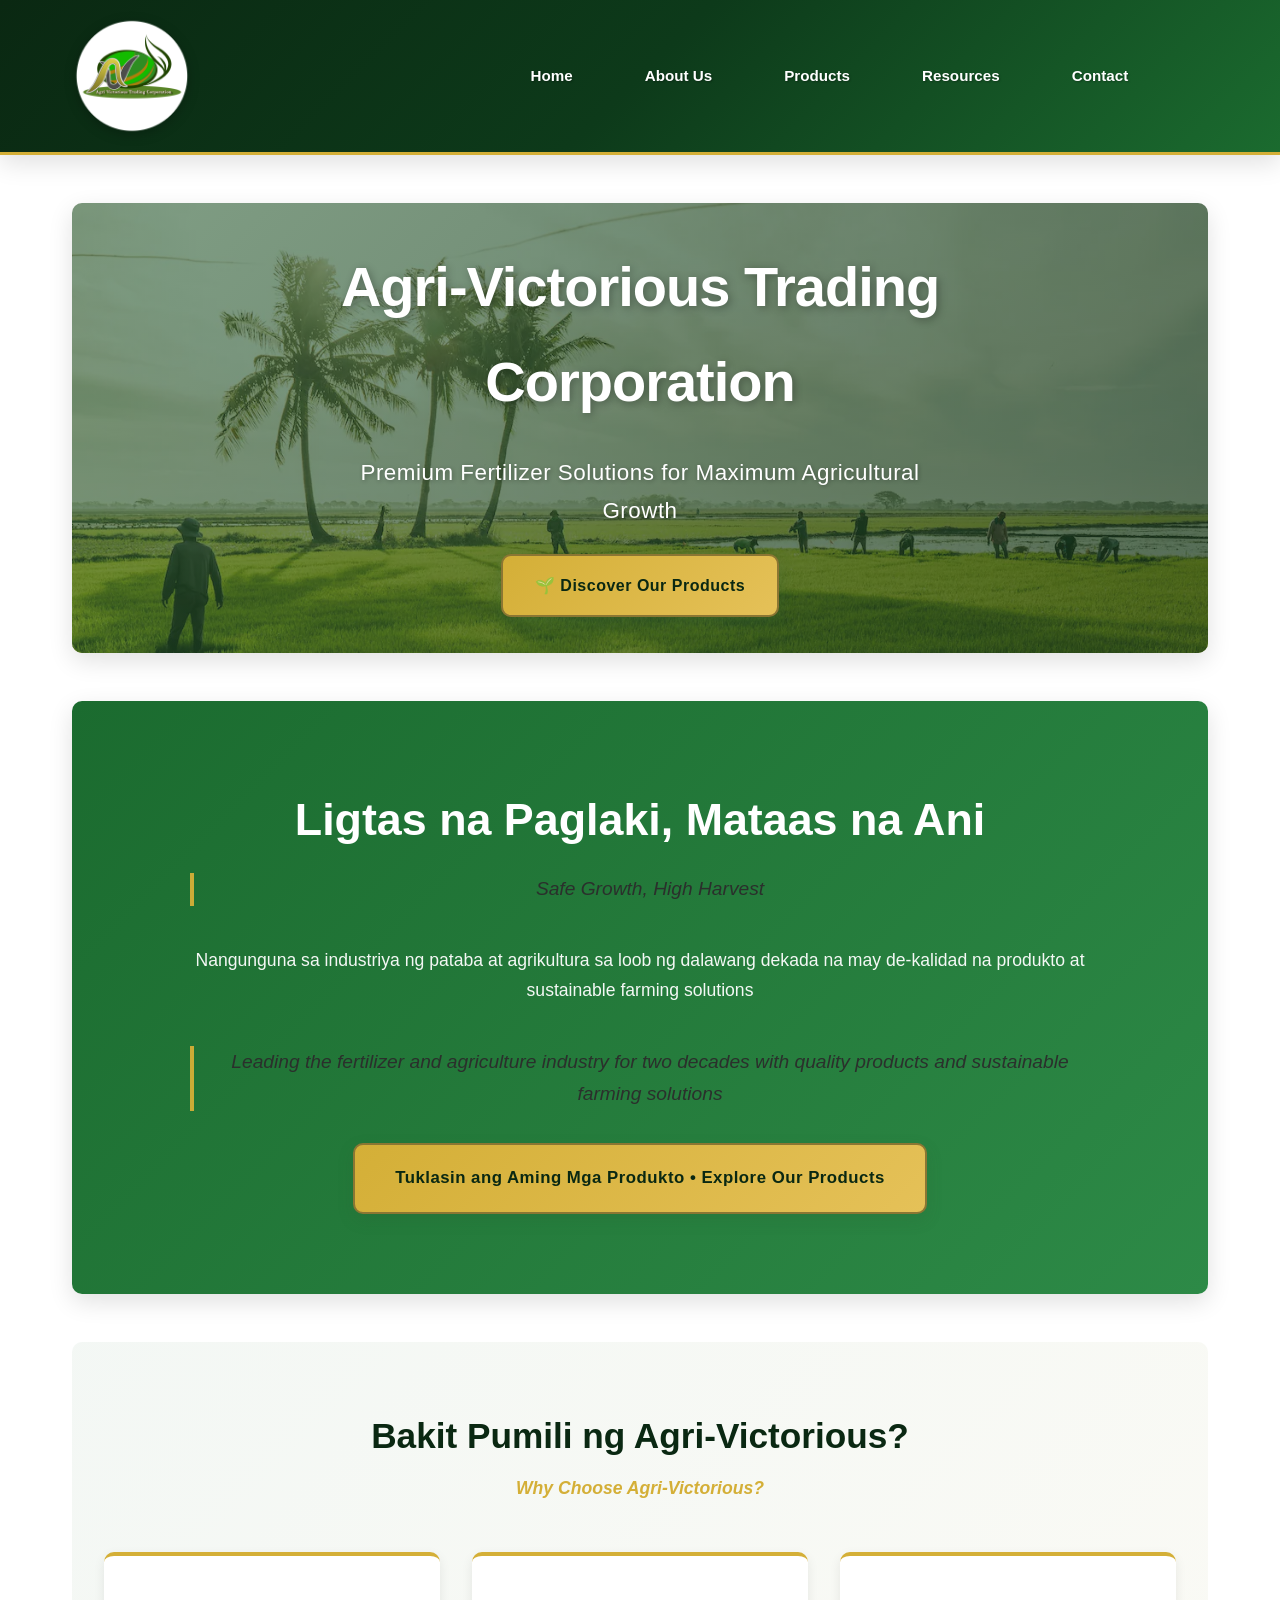
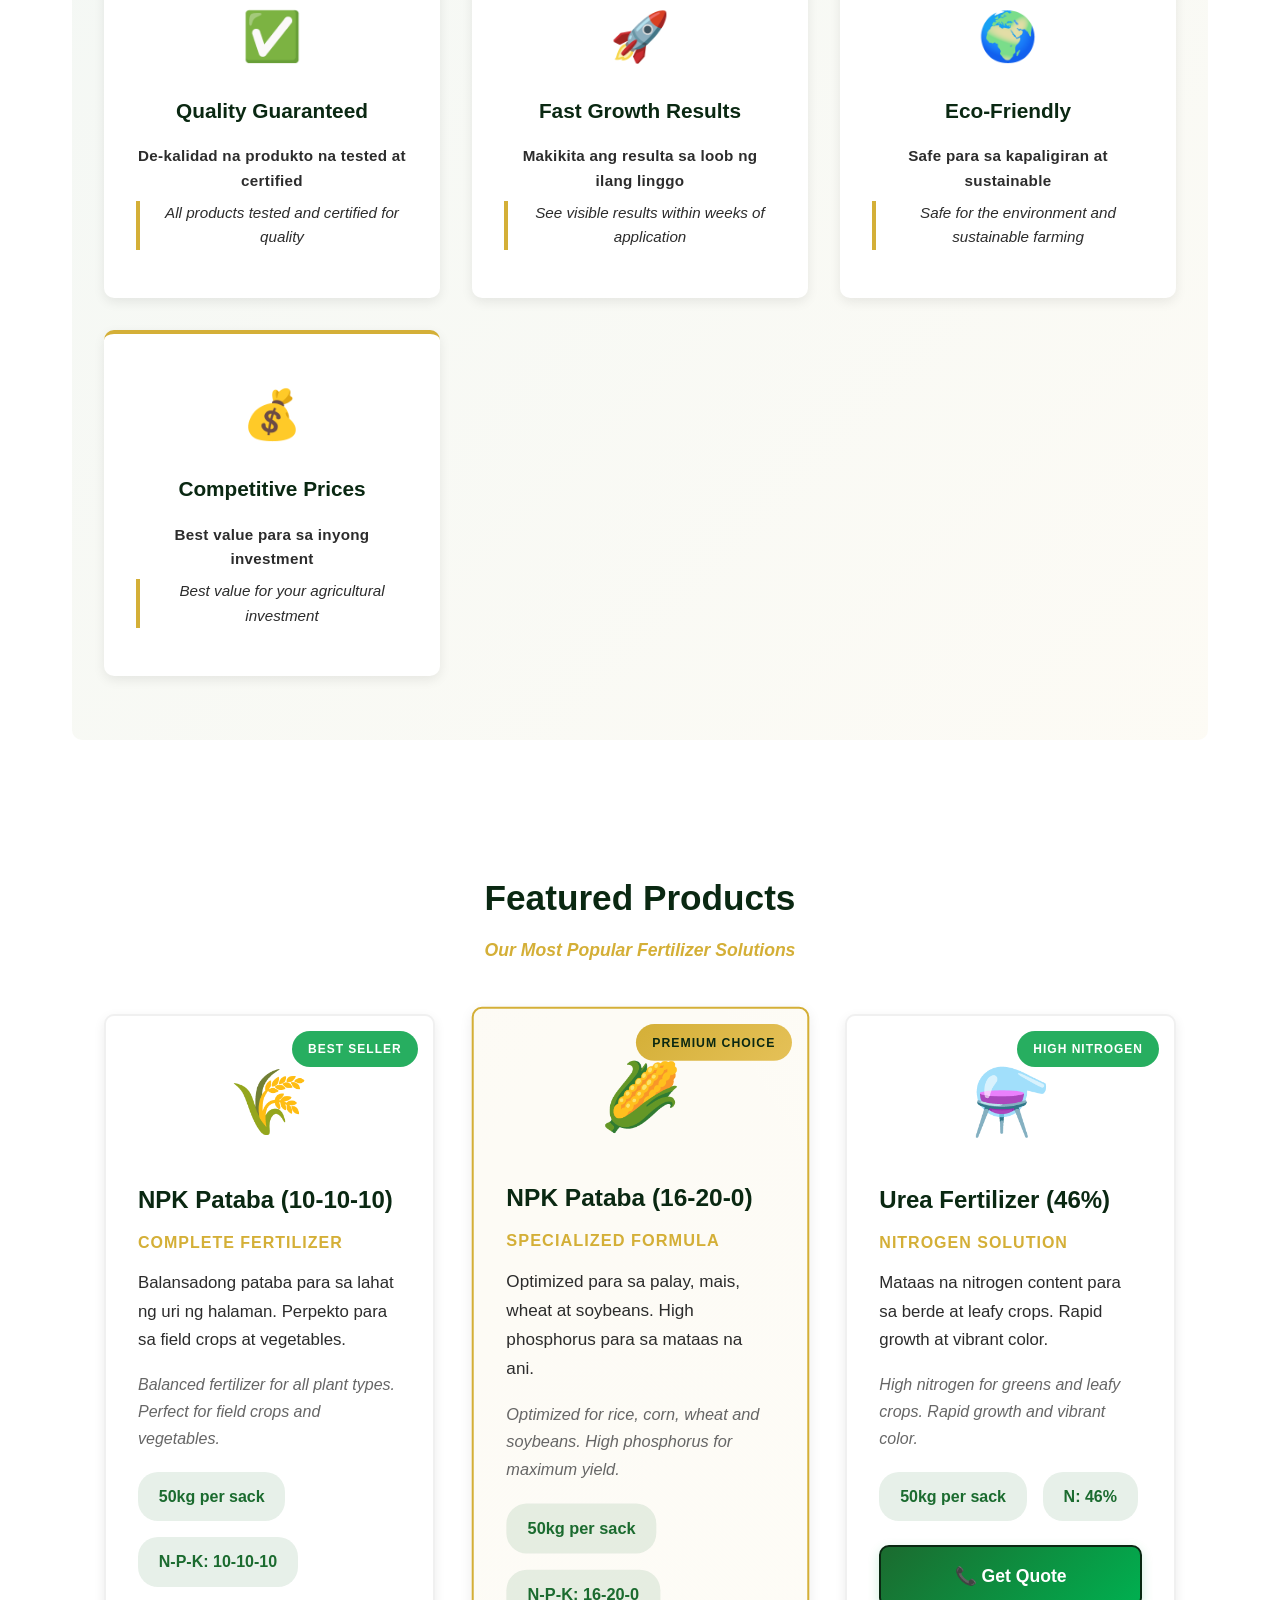
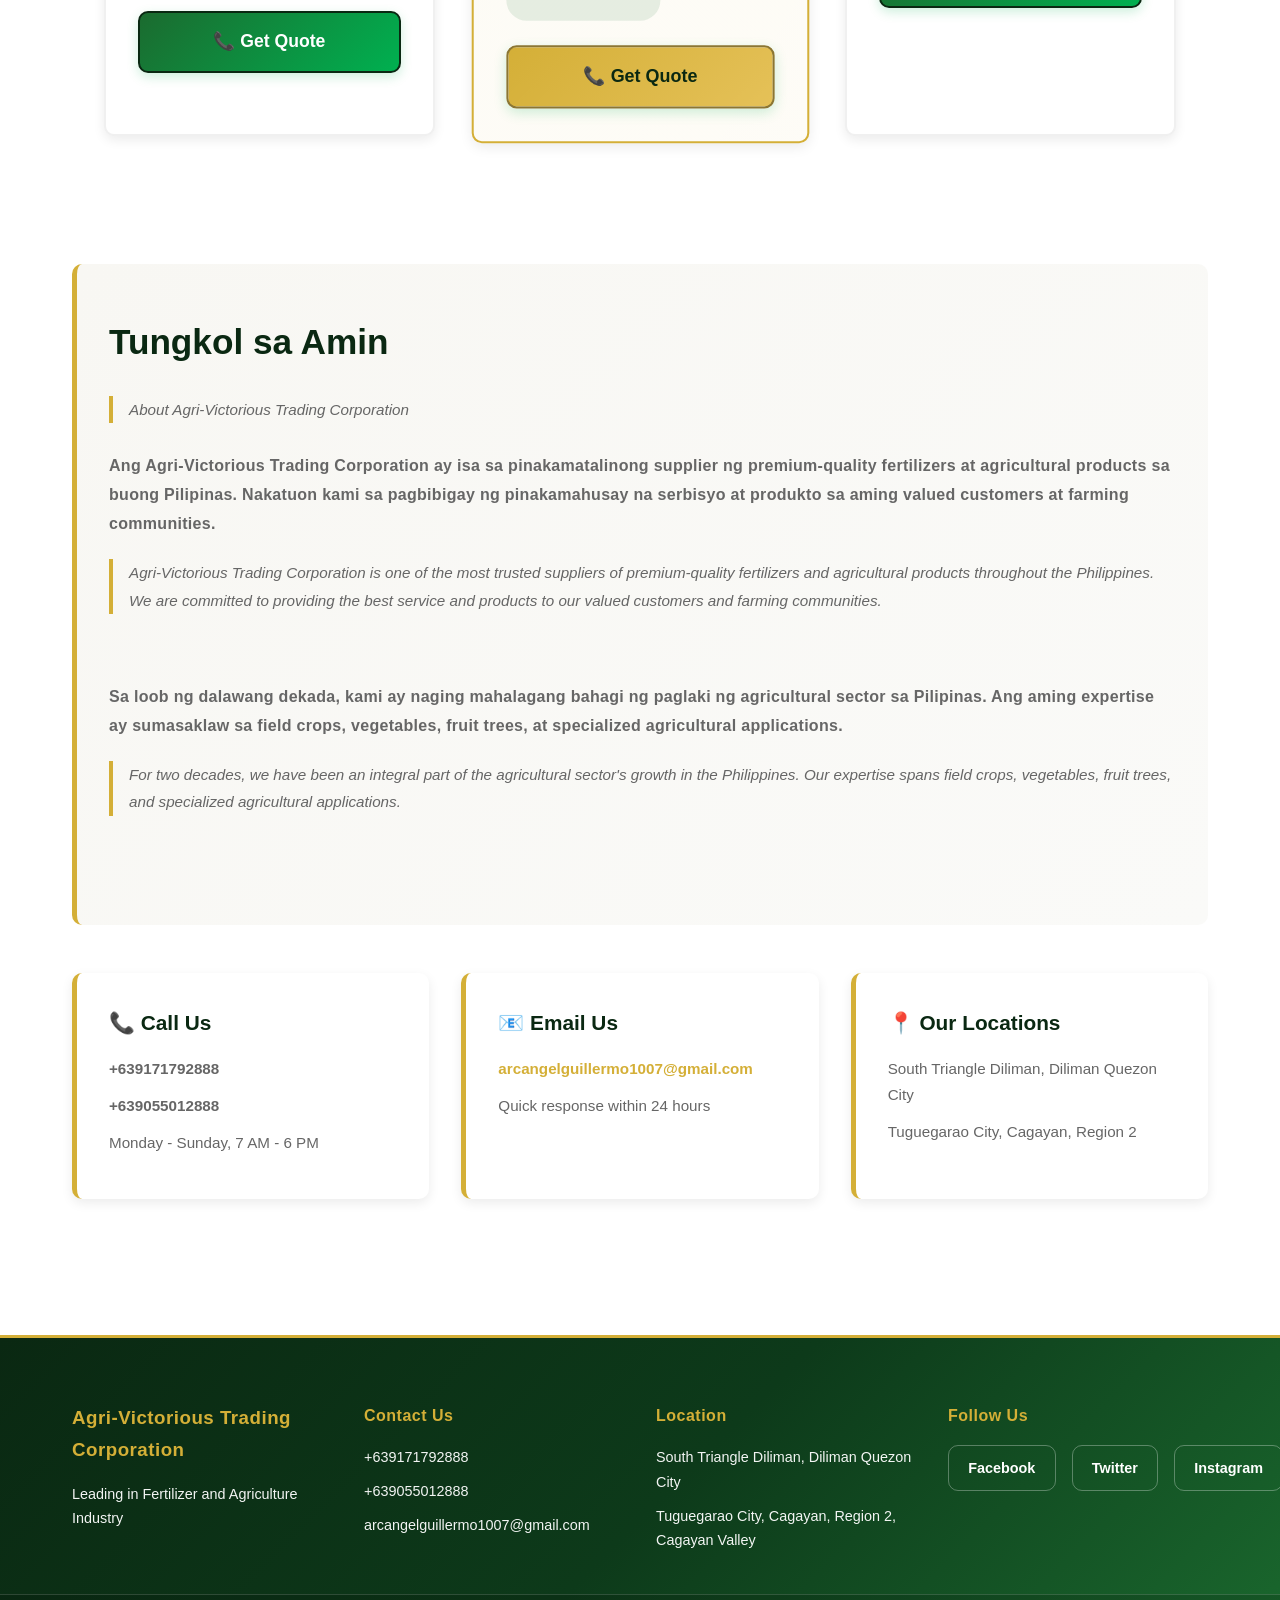
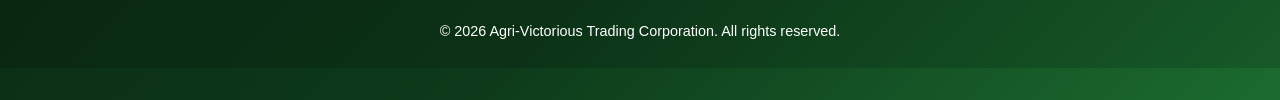
==== commit 4af5ca04: "Move website files to root for GitHub Pages" ====
--- a/website/index.html
+++ b/website/index.html
@@ -97,7 +97,7 @@
                 <p class="featured-product-desc">Balansadong pataba para sa lahat ng uri ng halaman. Perpekto para sa field crops at vegetables.</p>
                 <p class="featured-product-desc-en"><i>Balanced fertilizer for all plant types. Perfect for field crops and vegetables.</i></p>
                 <div class="featured-product-specs">
-                    <span class="spec-item">25kg per sack</span>
+                    <span class="spec-item">50kg per sack</span>
                     <span class="spec-item">N-P-K: 10-10-10</span>
                 </div>
                 <a href="pages/contact.html" class="featured-cta">📞 Get Quote</a>
@@ -111,7 +111,7 @@
                 <p class="featured-product-desc">Optimized para sa palay, mais, wheat at soybeans. High phosphorus para sa mataas na ani.</p>
                 <p class="featured-product-desc-en"><i>Optimized for rice, corn, wheat and soybeans. High phosphorus for maximum yield.</i></p>
                 <div class="featured-product-specs">
-                    <span class="spec-item">25kg per sack</span>
+                    <span class="spec-item">50kg per sack</span>
                     <span class="spec-item">N-P-K: 16-20-0</span>
                 </div>
                 <a href="pages/contact.html" class="featured-cta premium">📞 Get Quote</a>
@@ -125,7 +125,7 @@
                 <p class="featured-product-desc">Mataas na nitrogen content para sa berde at leafy crops. Rapid growth at vibrant color.</p>
                 <p class="featured-product-desc-en"><i>High nitrogen for greens and leafy crops. Rapid growth and vibrant color.</i></p>
                 <div class="featured-product-specs">
-                    <span class="spec-item">25kg per sack</span>
+                    <span class="spec-item">50kg per sack</span>
                     <span class="spec-item">N: 46%</span>
                 </div>
                 <a href="pages/contact.html" class="featured-cta">📞 Get Quote</a>
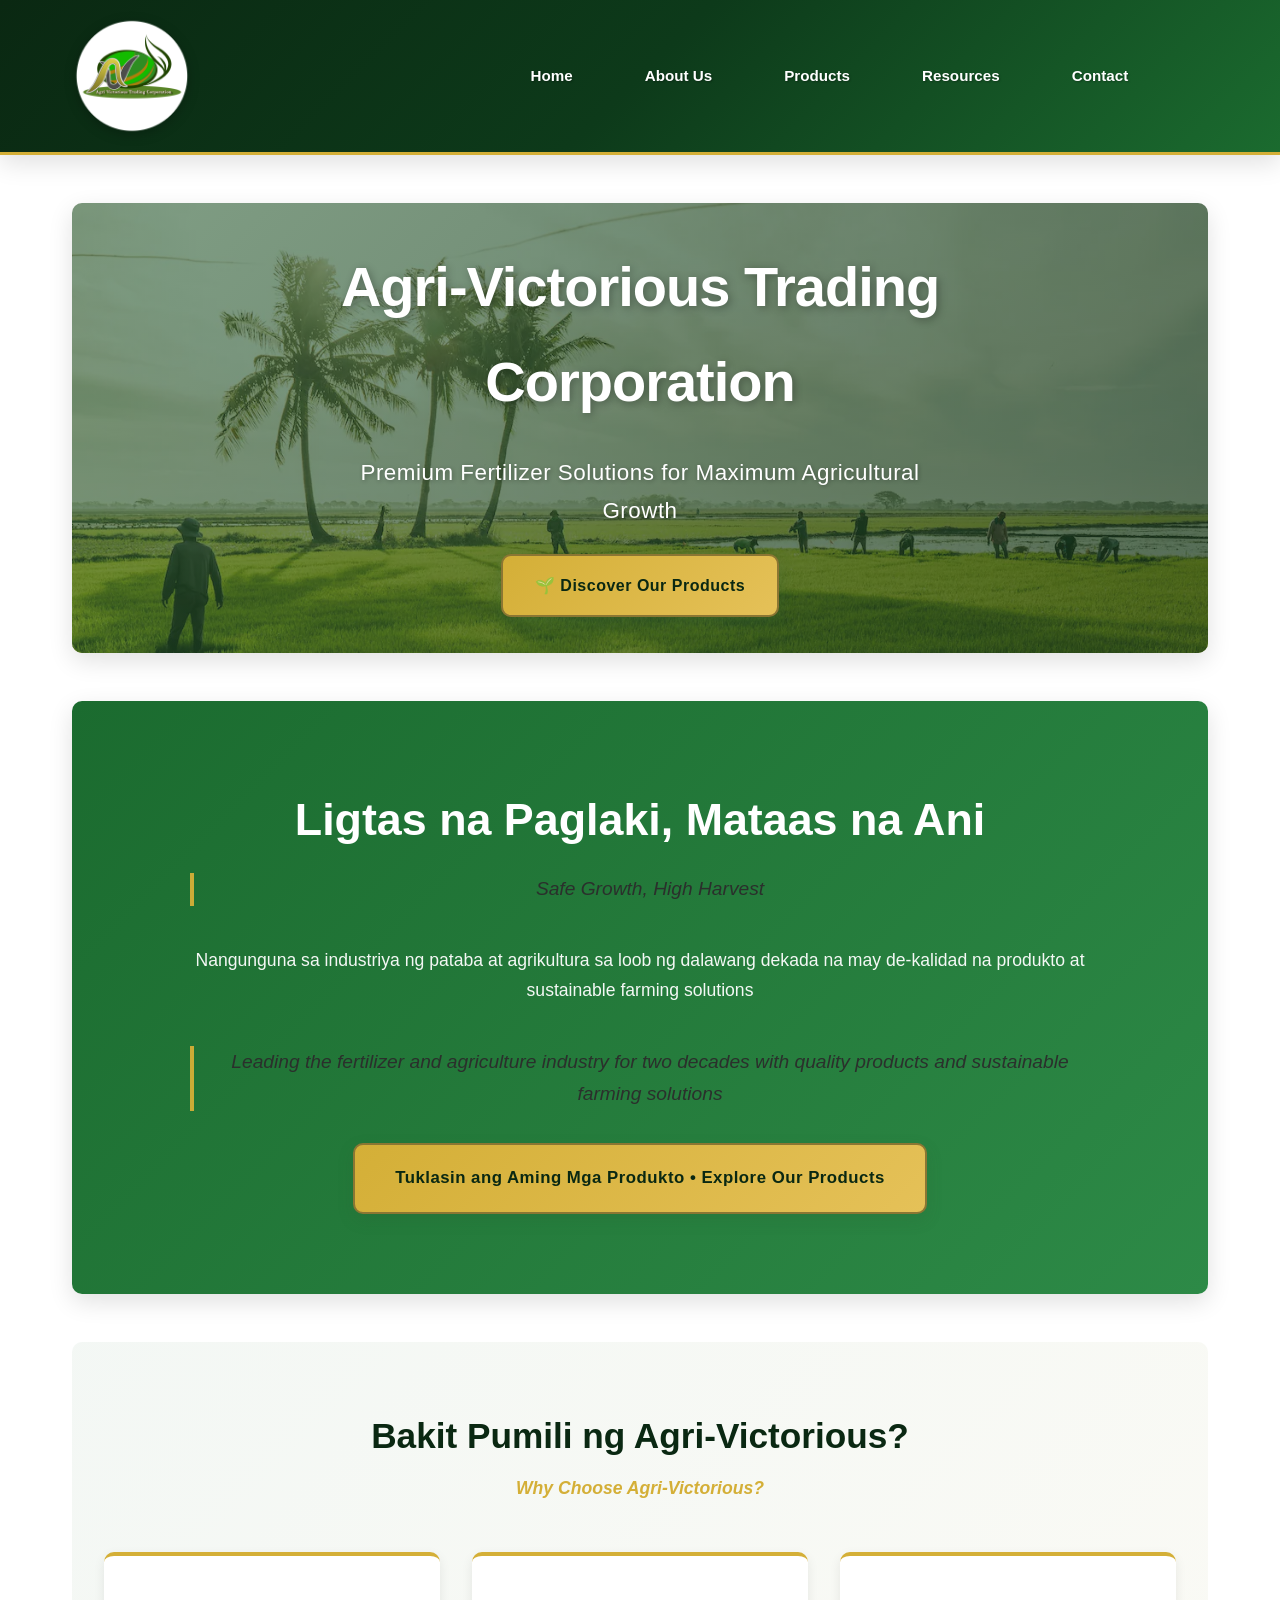
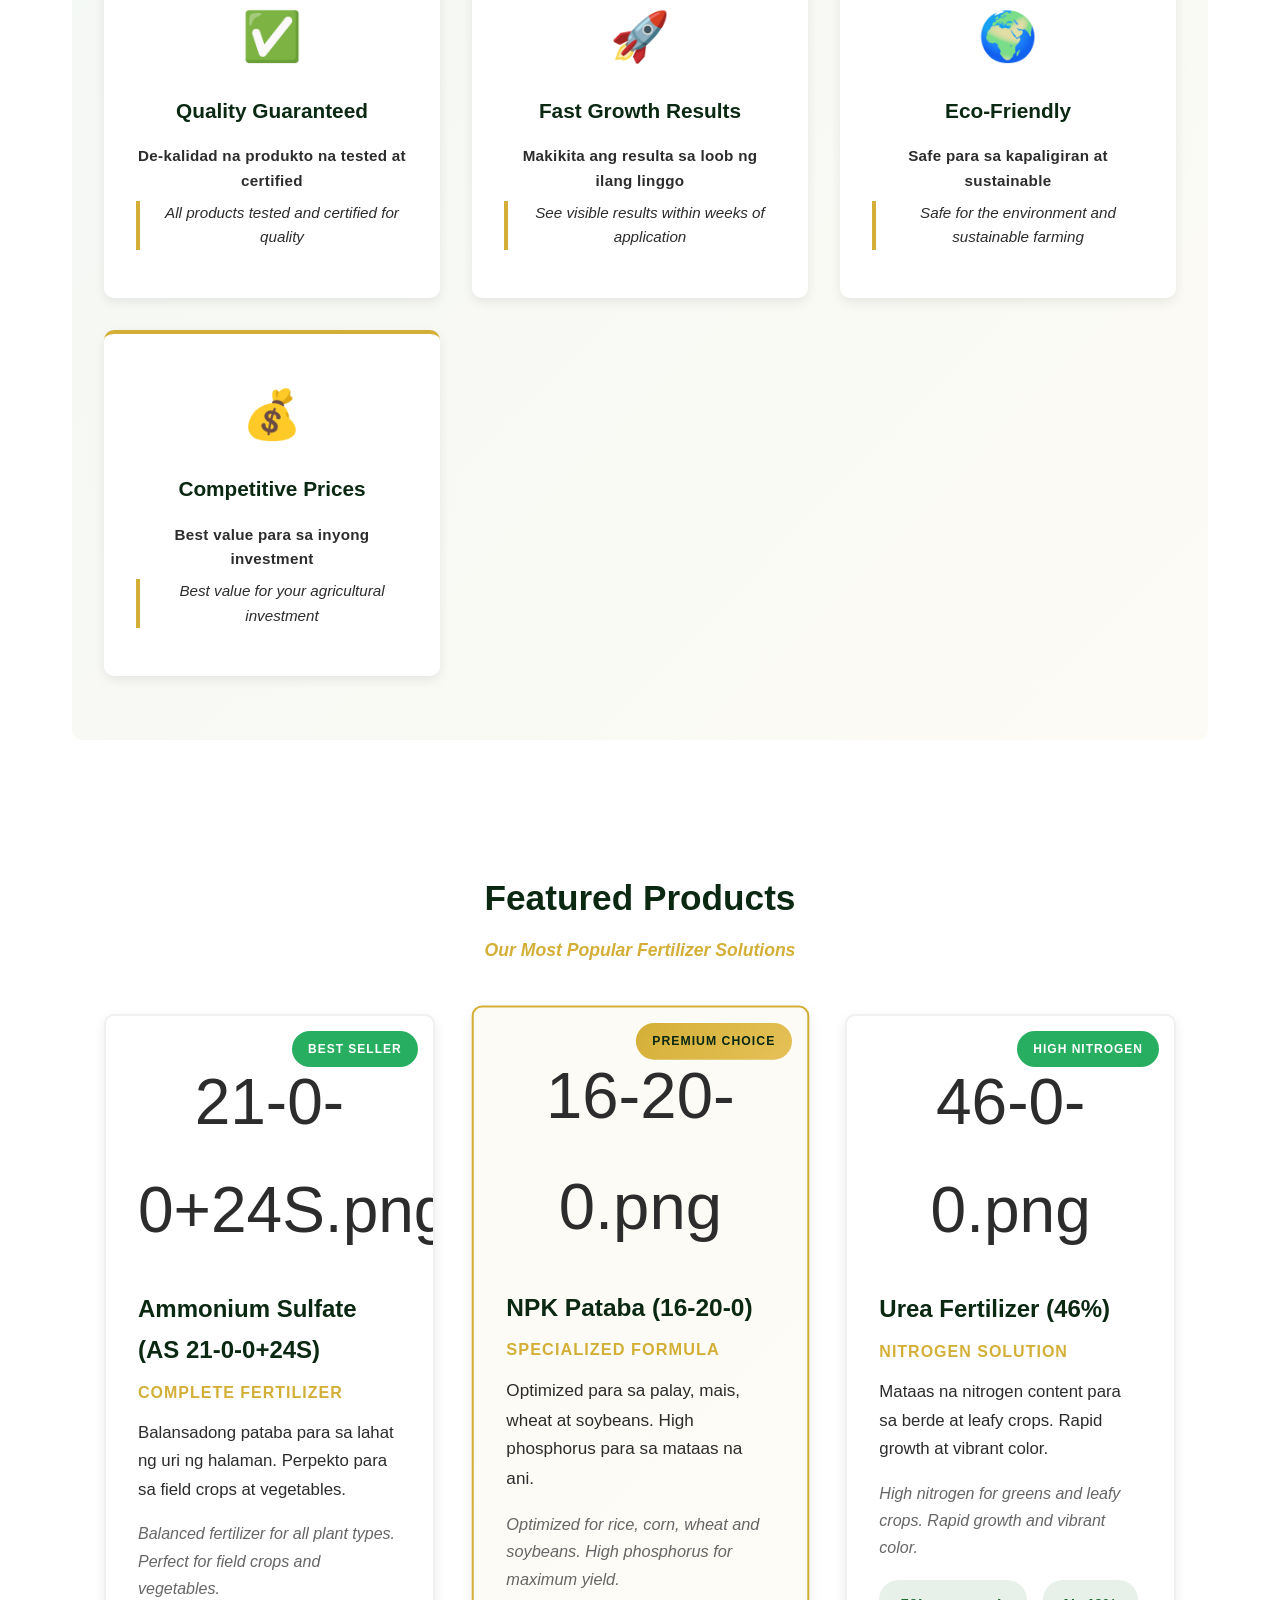
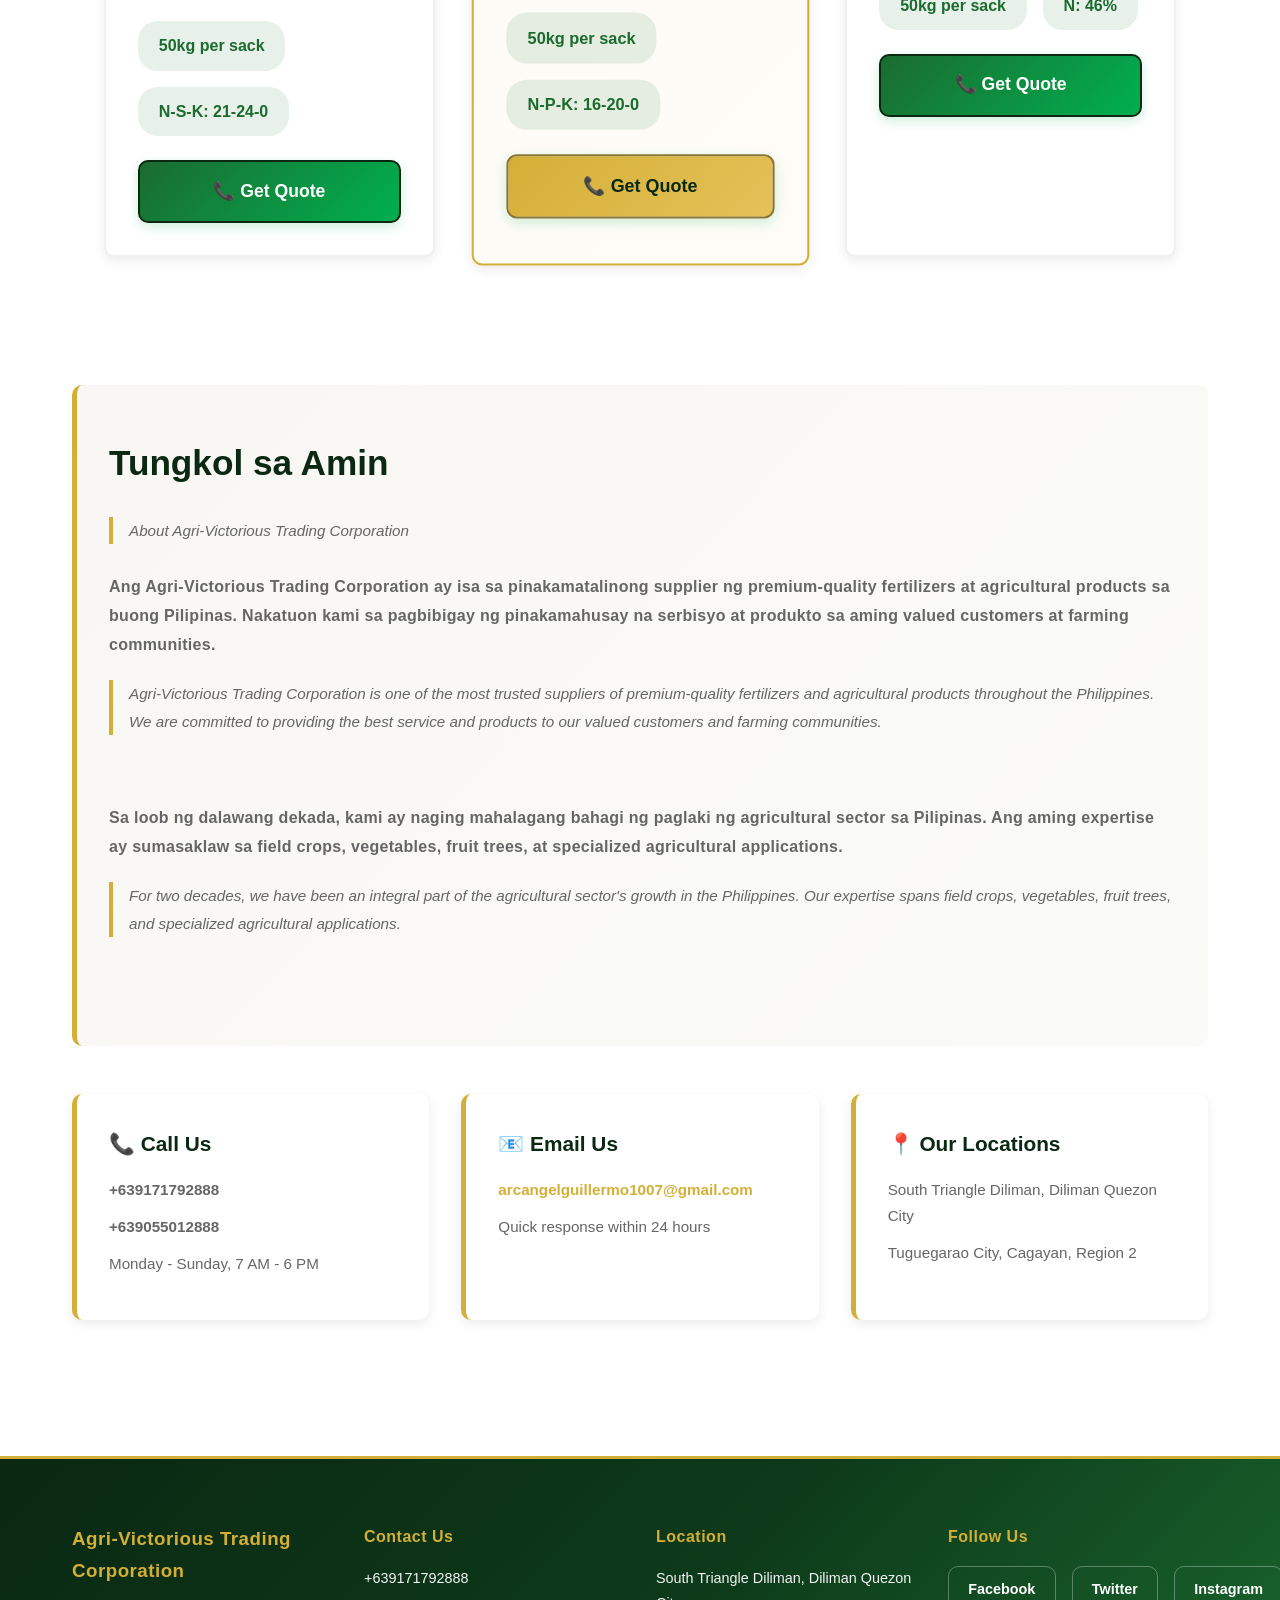
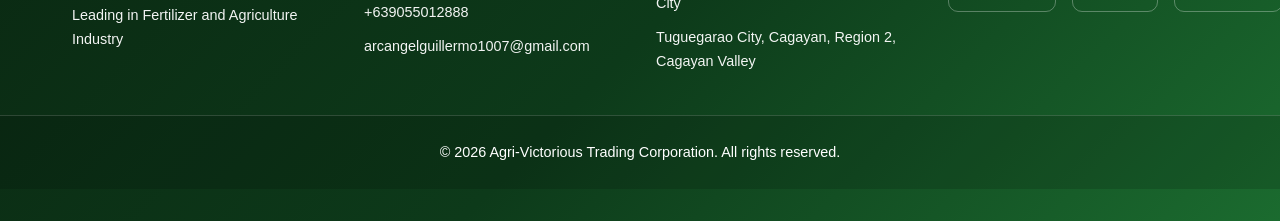
==== commit e7fffb65: "Reorganize: Move website files to root directory for GitHub Pages" ====
--- a/website/index.html
+++ b/website/index.html
@@ -91,21 +91,21 @@
         <div class="featured-products-container">
             <div class="featured-product-card">
                 <div class="product-badge">Best Seller</div>
-                <div class="featured-product-image">🌾</div>
-                <h3>NPK Pataba (10-10-10)</h3>
+                <div class="featured-product-image">21-0-0+24S.png</div>
+                <h3>Ammonium Sulfate (AS 21-0-0+24S)</h3>
                 <p class="featured-product-name">Complete Fertilizer</p>
                 <p class="featured-product-desc">Balansadong pataba para sa lahat ng uri ng halaman. Perpekto para sa field crops at vegetables.</p>
                 <p class="featured-product-desc-en"><i>Balanced fertilizer for all plant types. Perfect for field crops and vegetables.</i></p>
                 <div class="featured-product-specs">
                     <span class="spec-item">50kg per sack</span>
-                    <span class="spec-item">N-P-K: 10-10-10</span>
+                    <span class="spec-item">N-S-K: 21-24-0</span>
                 </div>
                 <a href="pages/contact.html" class="featured-cta">📞 Get Quote</a>
             </div>
 
             <div class="featured-product-card highlighted">
                 <div class="product-badge premium">Premium Choice</div>
-                <div class="featured-product-image">🌽</div>
+                <div class="featured-product-image">16-20-0.png</div>
                 <h3>NPK Pataba (16-20-0)</h3>
                 <p class="featured-product-name">Specialized Formula</p>
                 <p class="featured-product-desc">Optimized para sa palay, mais, wheat at soybeans. High phosphorus para sa mataas na ani.</p>
@@ -119,7 +119,7 @@
 
             <div class="featured-product-card">
                 <div class="product-badge">High Nitrogen</div>
-                <div class="featured-product-image">⚗️</div>
+                <div class="featured-product-image">46-0-0.png</div>
                 <h3>Urea Fertilizer (46%)</h3>
                 <p class="featured-product-name">Nitrogen Solution</p>
                 <p class="featured-product-desc">Mataas na nitrogen content para sa berde at leafy crops. Rapid growth at vibrant color.</p>
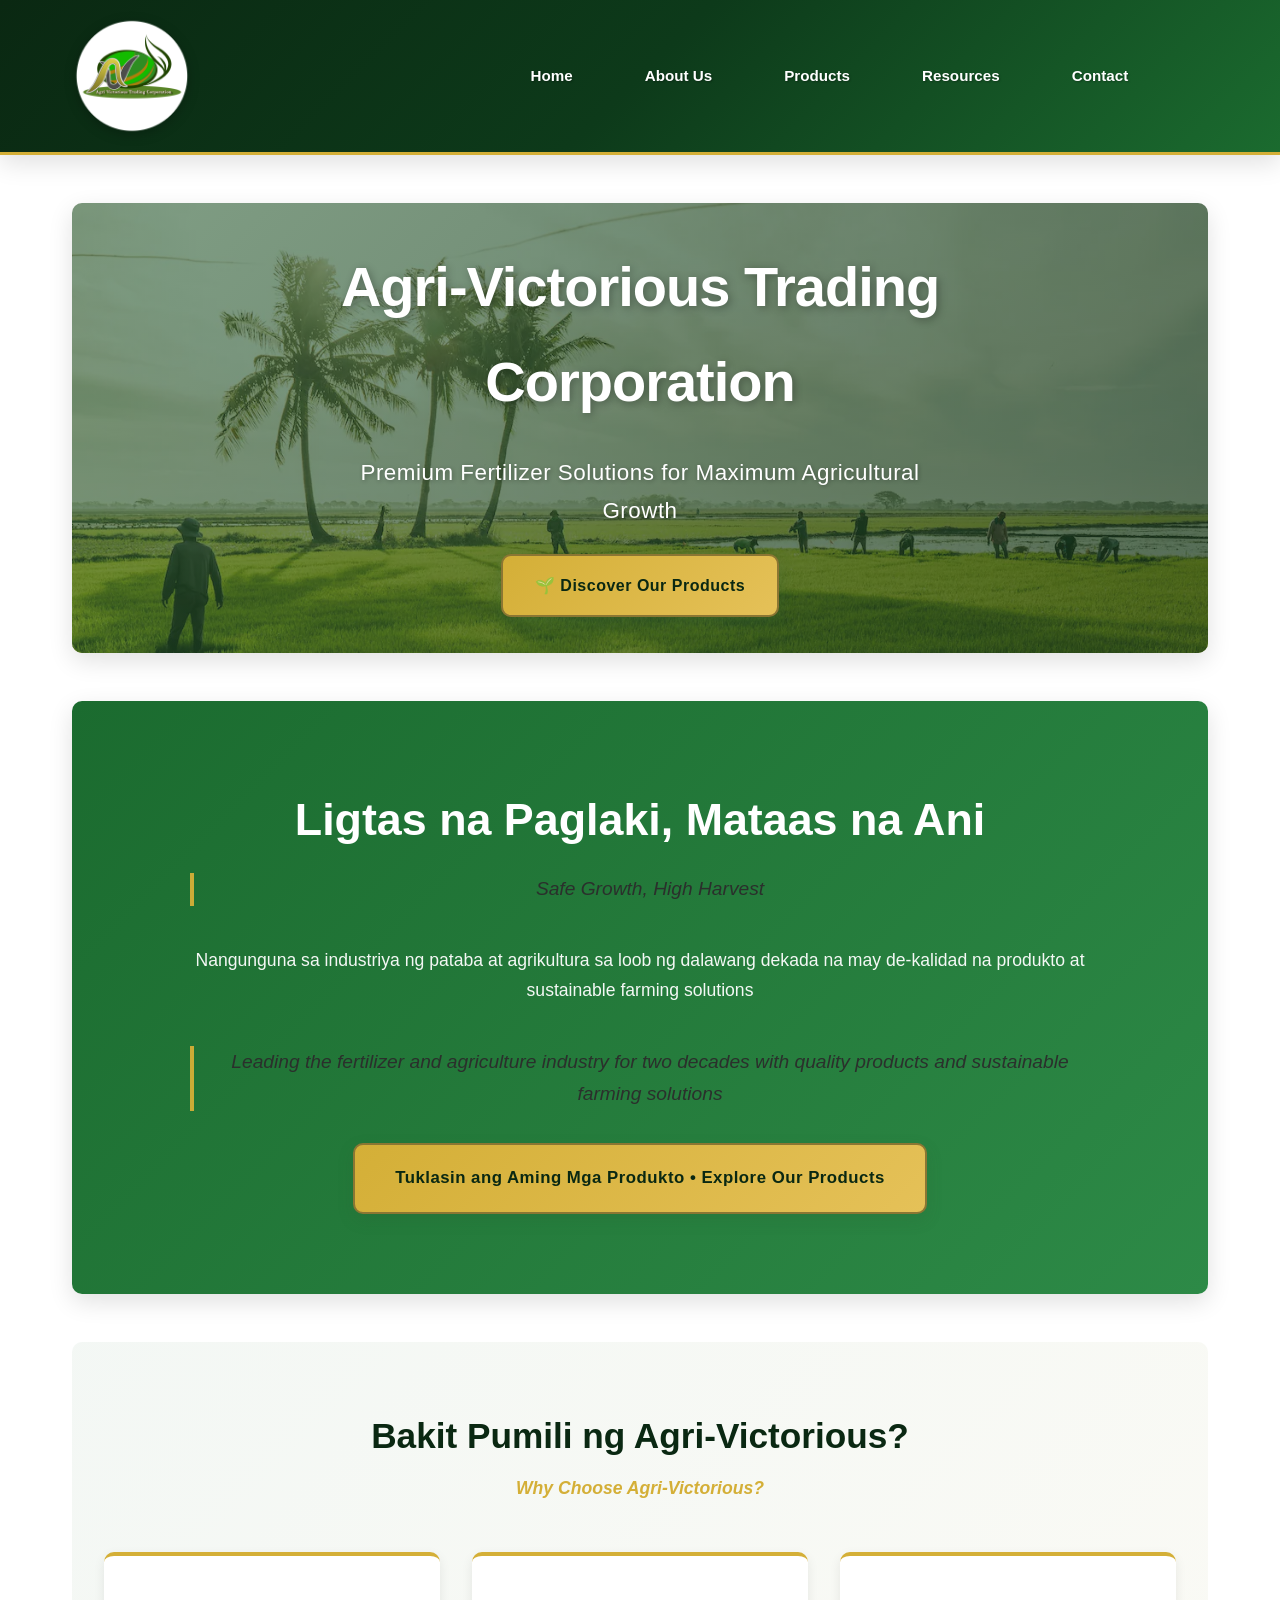
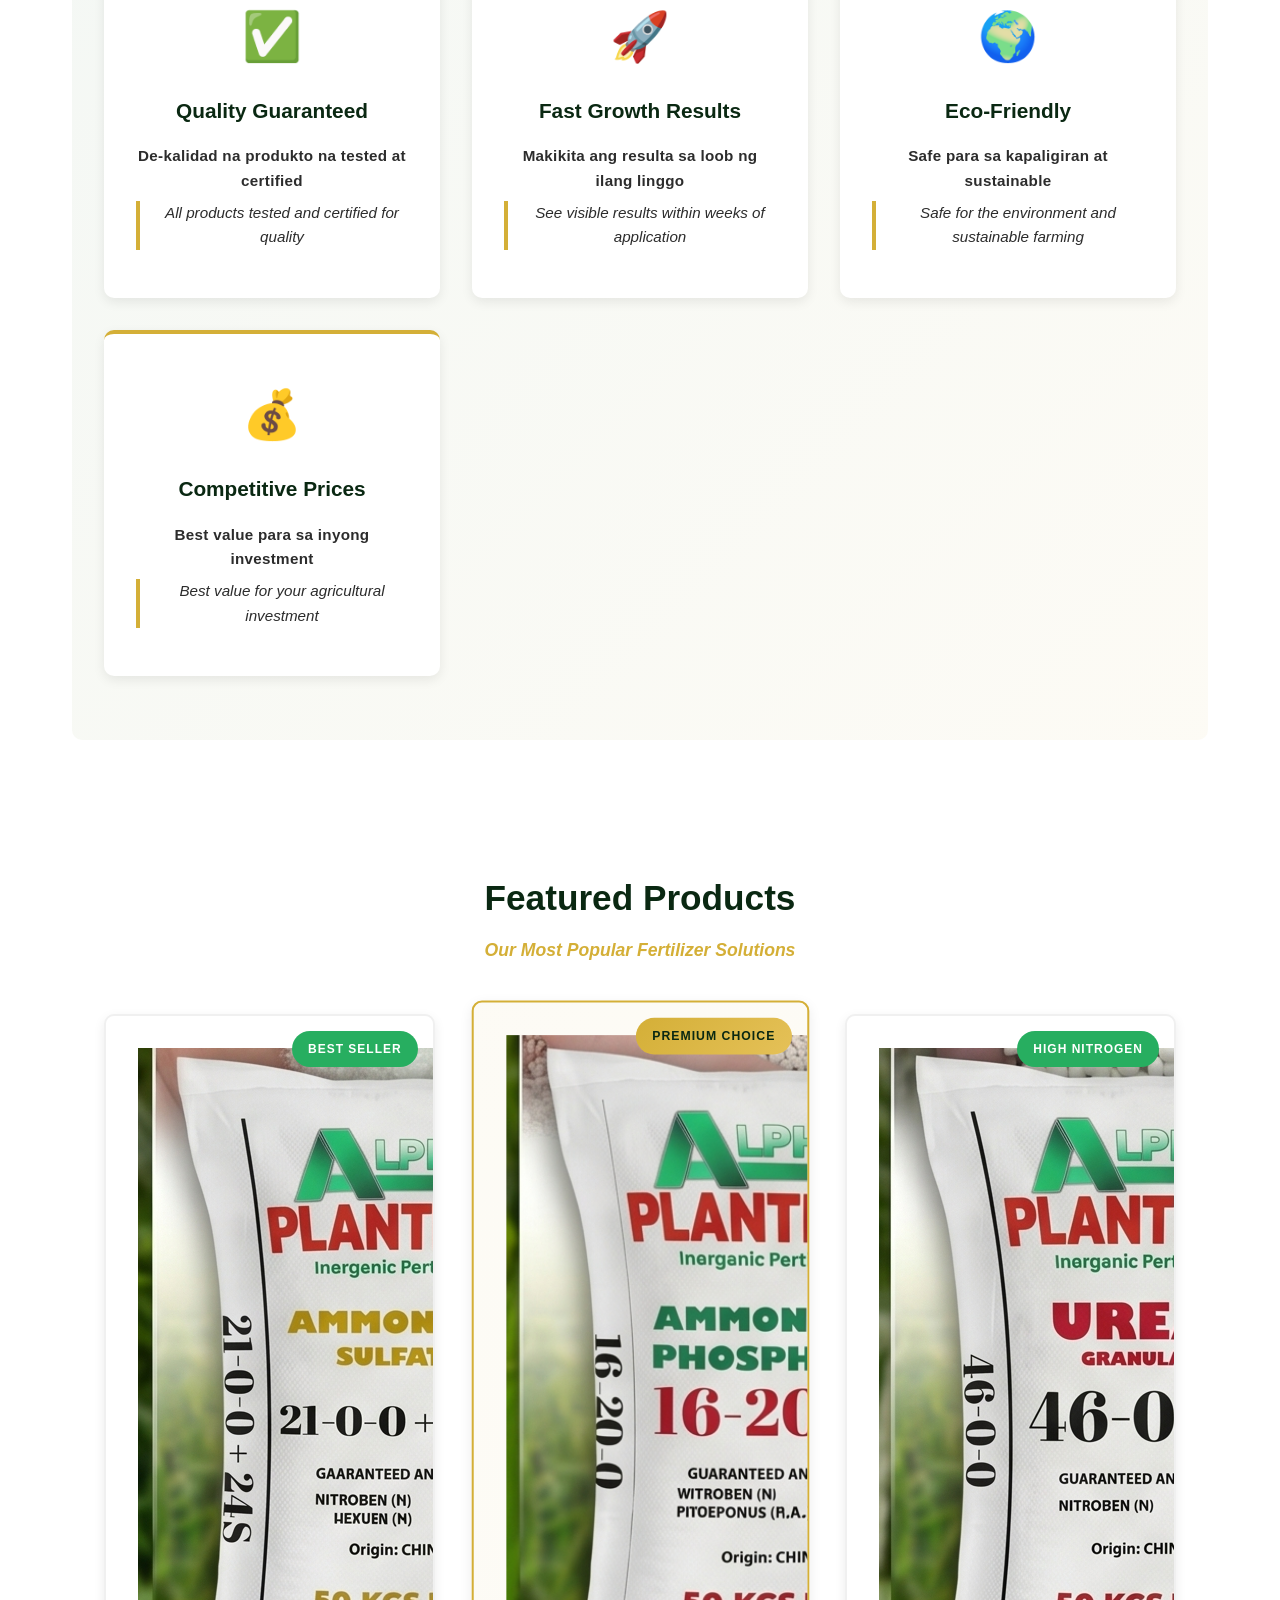
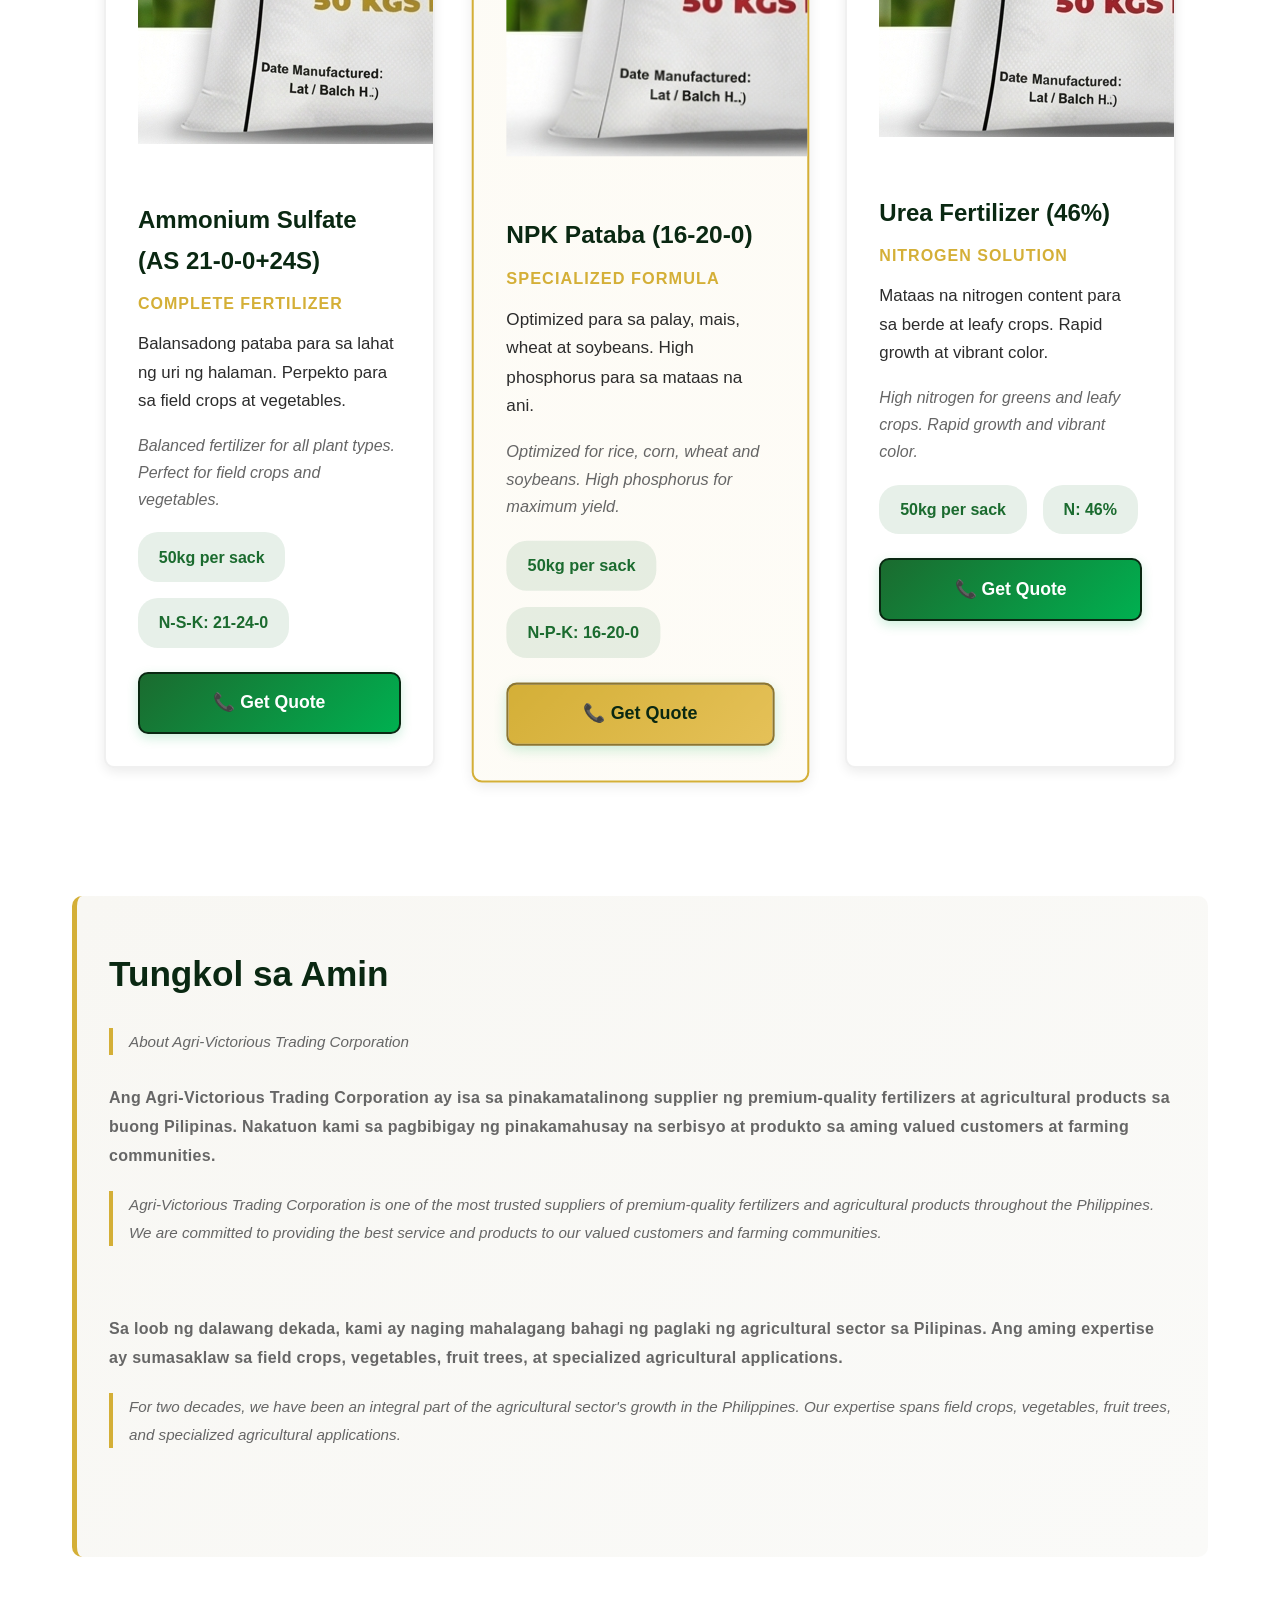
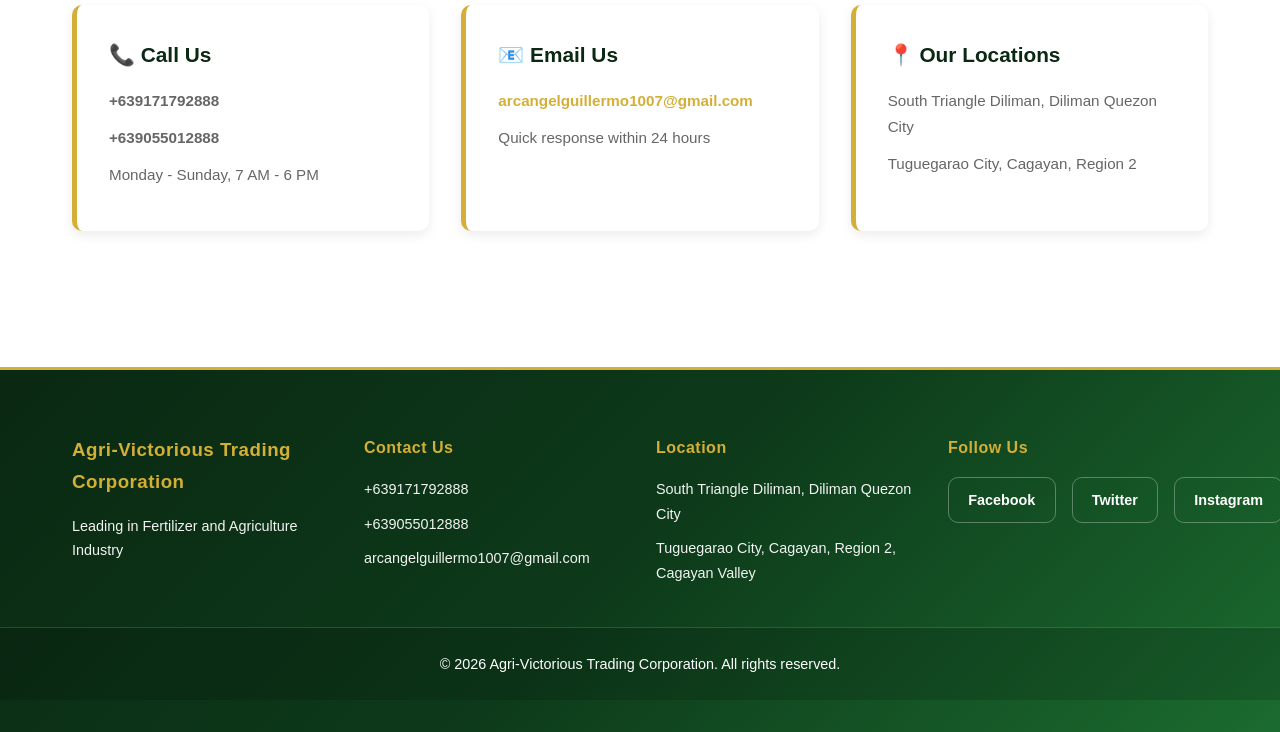
==== commit dca2ca8a: "Update: Enhanced CSS typography and responsive design improvements, refined About page styling" ====
--- a/website/index.html
+++ b/website/index.html
@@ -91,7 +91,7 @@
         <div class="featured-products-container">
             <div class="featured-product-card">
                 <div class="product-badge">Best Seller</div>
-                <div class="featured-product-image">21-0-0+24S.png</div>
+                <div class="featured-product-image"><img src="../images/21-0-0+24Sa.png" alt="NPK 21-0-0+24S"></div>
                 <h3>Ammonium Sulfate (AS 21-0-0+24S)</h3>
                 <p class="featured-product-name">Complete Fertilizer</p>
                 <p class="featured-product-desc">Balansadong pataba para sa lahat ng uri ng halaman. Perpekto para sa field crops at vegetables.</p>
@@ -105,7 +105,7 @@
 
             <div class="featured-product-card highlighted">
                 <div class="product-badge premium">Premium Choice</div>
-                <div class="featured-product-image">16-20-0.png</div>
+                <div class="featured-product-image"> <img src="../images/16-20-0a.png" alt="NPK 16-20-0"></div>
                 <h3>NPK Pataba (16-20-0)</h3>
                 <p class="featured-product-name">Specialized Formula</p>
                 <p class="featured-product-desc">Optimized para sa palay, mais, wheat at soybeans. High phosphorus para sa mataas na ani.</p>
@@ -119,7 +119,7 @@
 
             <div class="featured-product-card">
                 <div class="product-badge">High Nitrogen</div>
-                <div class="featured-product-image">46-0-0.png</div>
+                <div class="featured-product-image"><img src="../images/46-0-0a.png" alt="Urea Fertilizer (46%)"></div>
                 <h3>Urea Fertilizer (46%)</h3>
                 <p class="featured-product-name">Nitrogen Solution</p>
                 <p class="featured-product-desc">Mataas na nitrogen content para sa berde at leafy crops. Rapid growth at vibrant color.</p>
--- a/website/css/style.css
+++ b/website/css/style.css
@@ -1571,7 +1571,7 @@
     }
 
     .company-header h1 {
-        font-size: 1.5rem;
+        font-size: 2.5rem;
     }
 
     .quote-text {
@@ -1676,7 +1676,7 @@
     }
 
     .featured-product-image {
-        font-size: 2.5rem;
+        font-size: 1.5rem;
         margin-bottom: 1rem;
     }
 
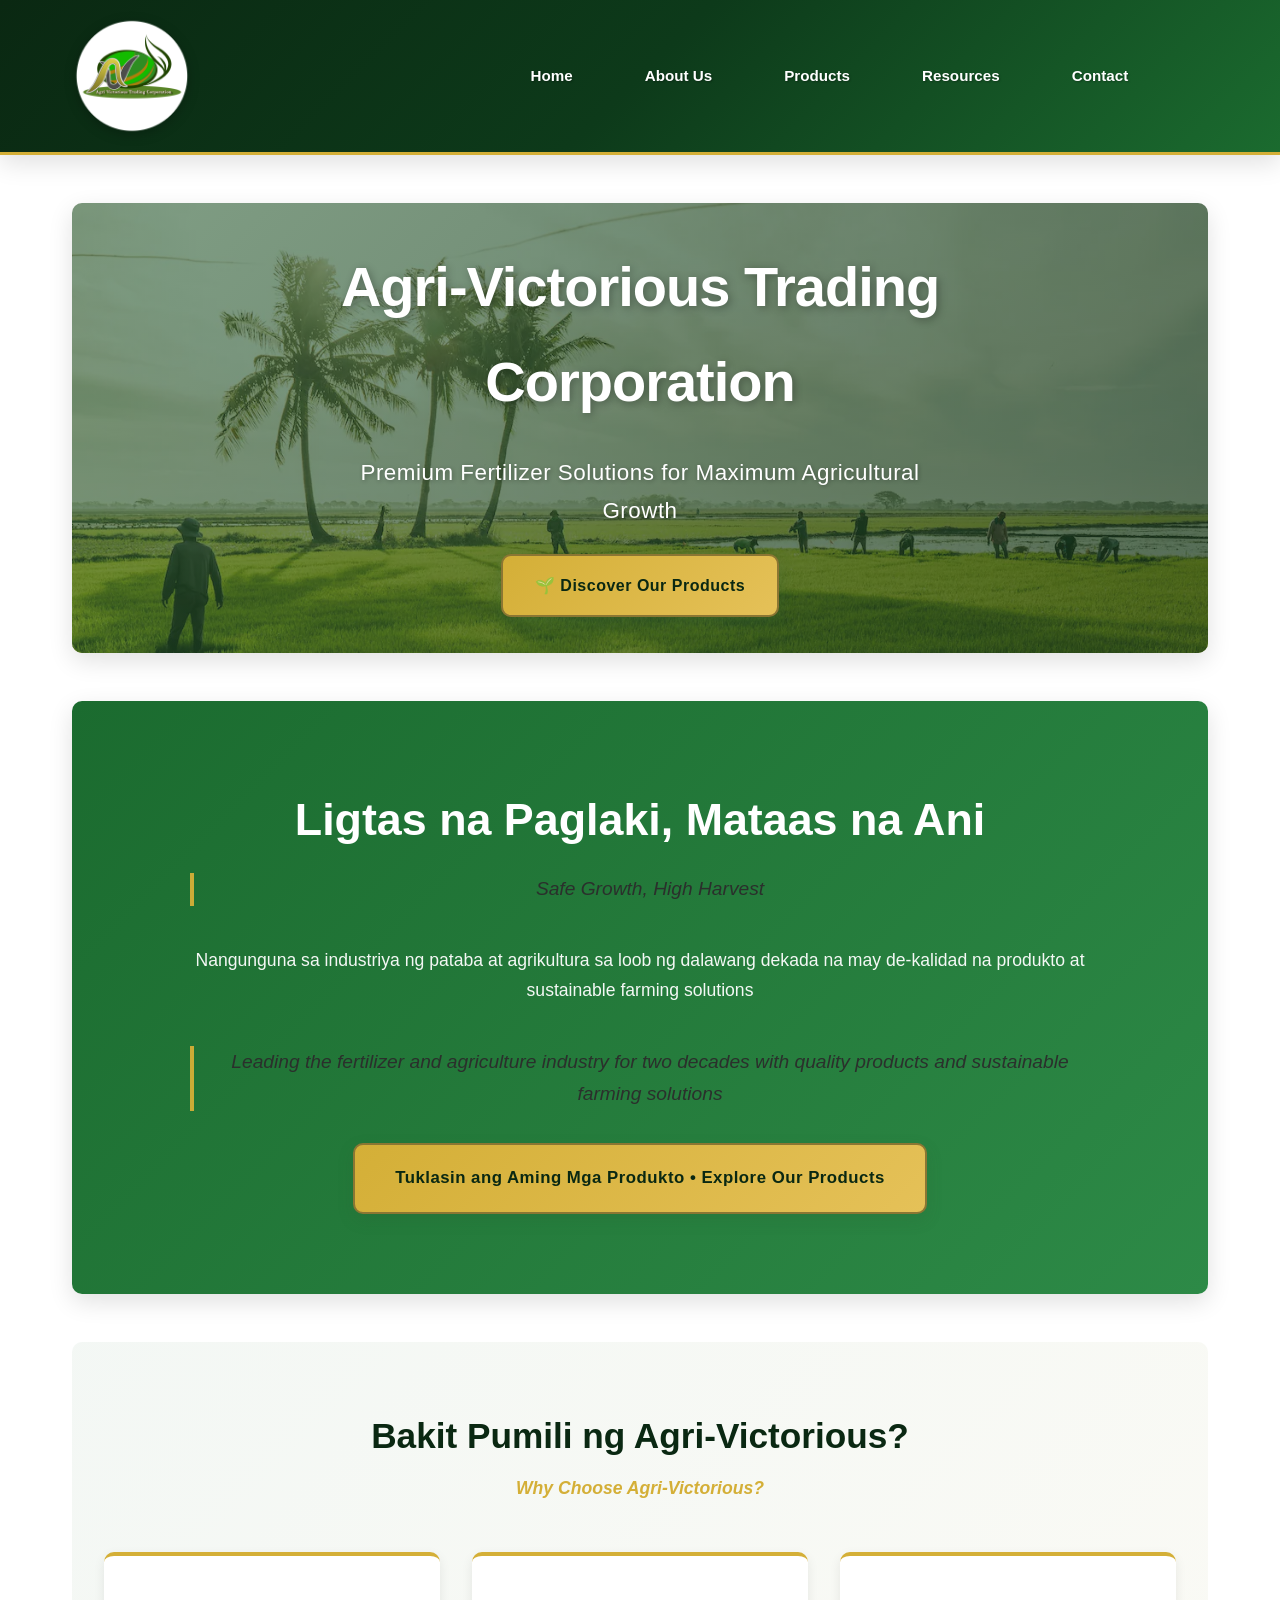
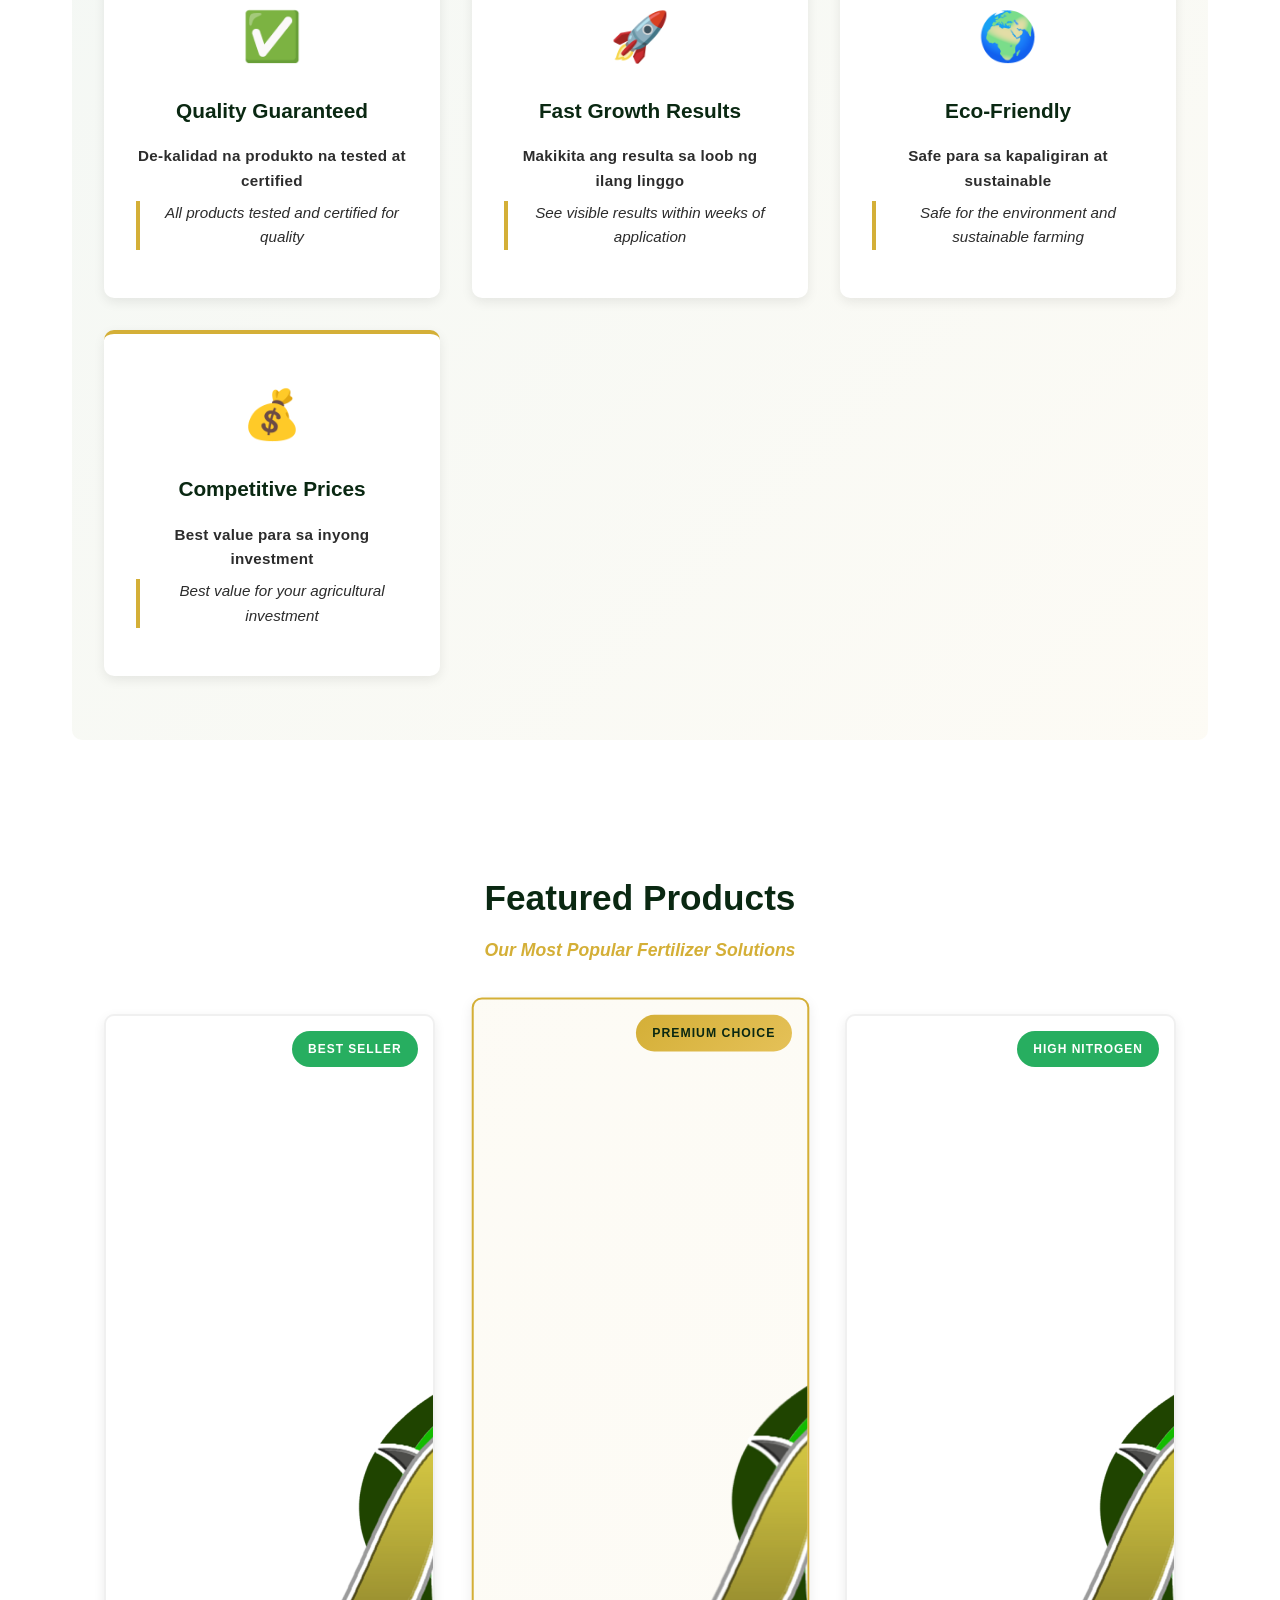
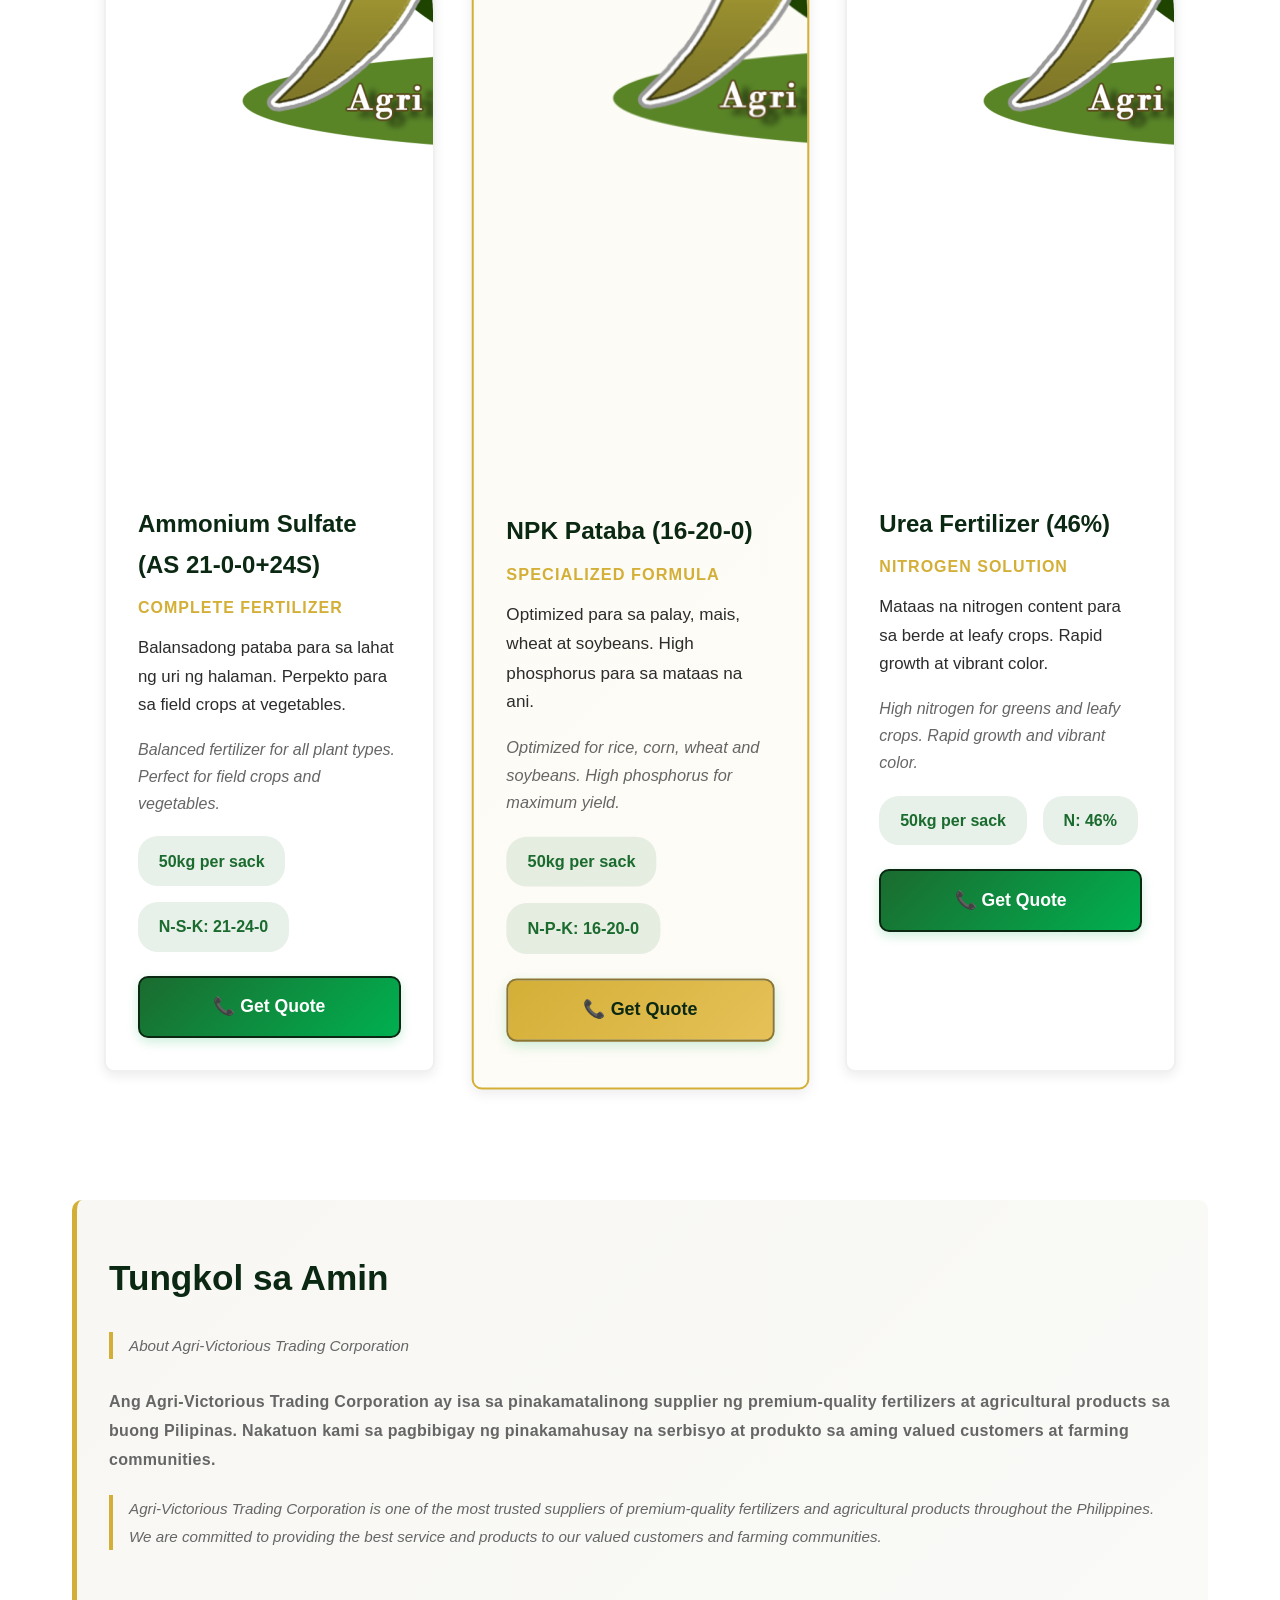
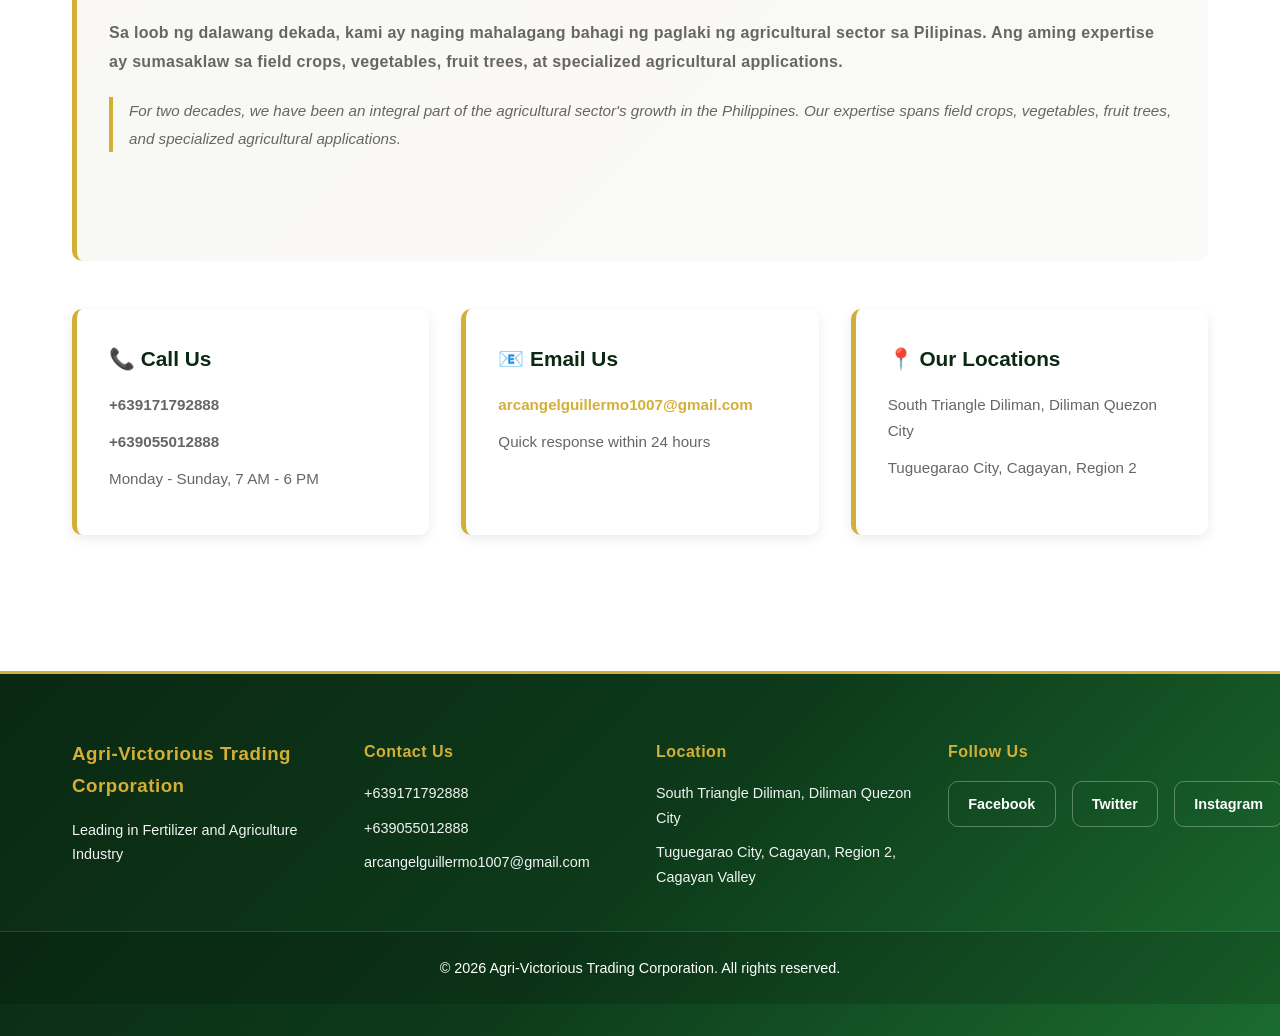
==== commit 90bbedff: "Final update: Remove PHP files and finalize HTML structure for GitHub Pages deployment" ====
--- a/website/index.html
+++ b/website/index.html
@@ -91,7 +91,7 @@
         <div class="featured-products-container">
             <div class="featured-product-card">
                 <div class="product-badge">Best Seller</div>
-                <div class="featured-product-image"><img src="../images/21-0-0+24Sa.png" alt="NPK 21-0-0+24S"></div>
+                <div class="featured-product-image"><img src="../images/logo1.png" alt="NPK 21-0-0+24S"></div>
                 <h3>Ammonium Sulfate (AS 21-0-0+24S)</h3>
                 <p class="featured-product-name">Complete Fertilizer</p>
                 <p class="featured-product-desc">Balansadong pataba para sa lahat ng uri ng halaman. Perpekto para sa field crops at vegetables.</p>
@@ -105,7 +105,7 @@
 
             <div class="featured-product-card highlighted">
                 <div class="product-badge premium">Premium Choice</div>
-                <div class="featured-product-image"> <img src="../images/16-20-0a.png" alt="NPK 16-20-0"></div>
+                <div class="featured-product-image"> <img src="../images/logo1.png" alt="NPK 16-20-0"></div>
                 <h3>NPK Pataba (16-20-0)</h3>
                 <p class="featured-product-name">Specialized Formula</p>
                 <p class="featured-product-desc">Optimized para sa palay, mais, wheat at soybeans. High phosphorus para sa mataas na ani.</p>
@@ -119,7 +119,7 @@
 
             <div class="featured-product-card">
                 <div class="product-badge">High Nitrogen</div>
-                <div class="featured-product-image"><img src="../images/46-0-0a.png" alt="Urea Fertilizer (46%)"></div>
+                <div class="featured-product-image"><img src="../images/logo1.png" alt="Urea Fertilizer (46%)"></div>
                 <h3>Urea Fertilizer (46%)</h3>
                 <p class="featured-product-name">Nitrogen Solution</p>
                 <p class="featured-product-desc">Mataas na nitrogen content para sa berde at leafy crops. Rapid growth at vibrant color.</p>
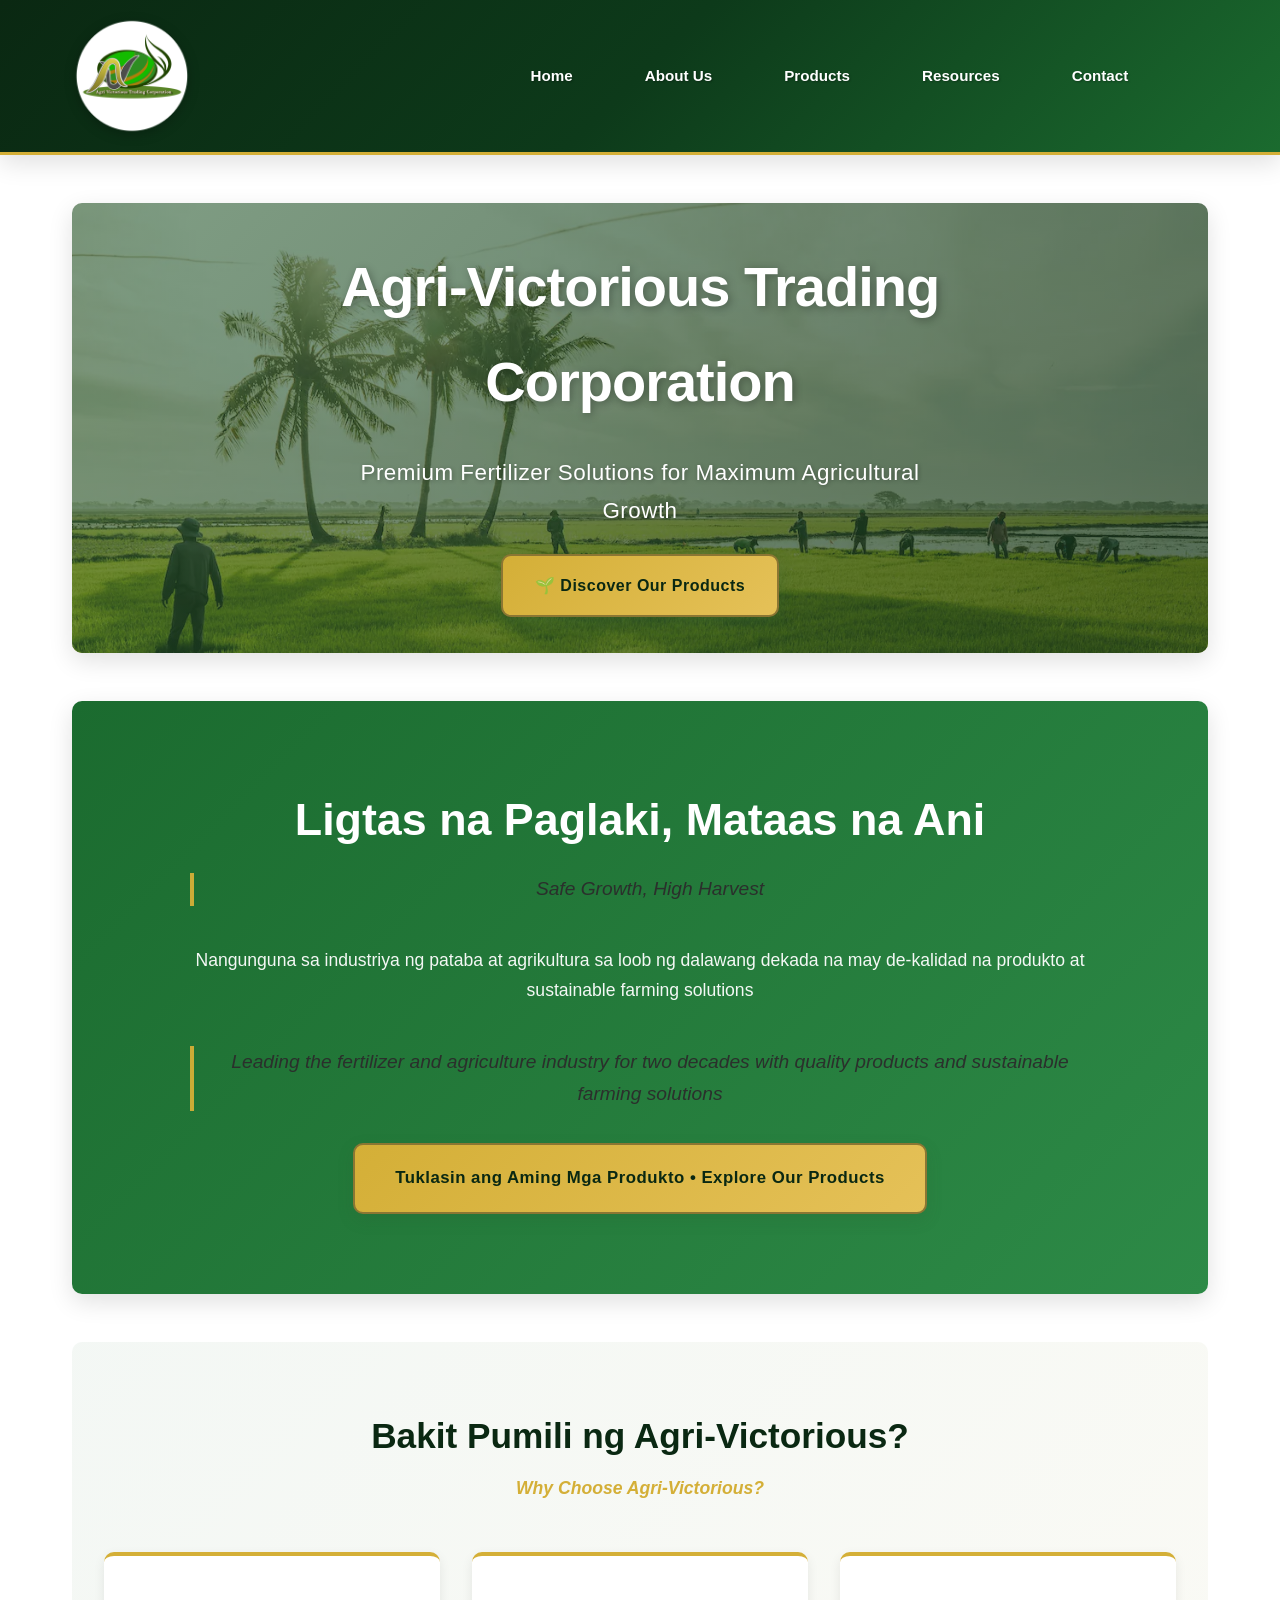
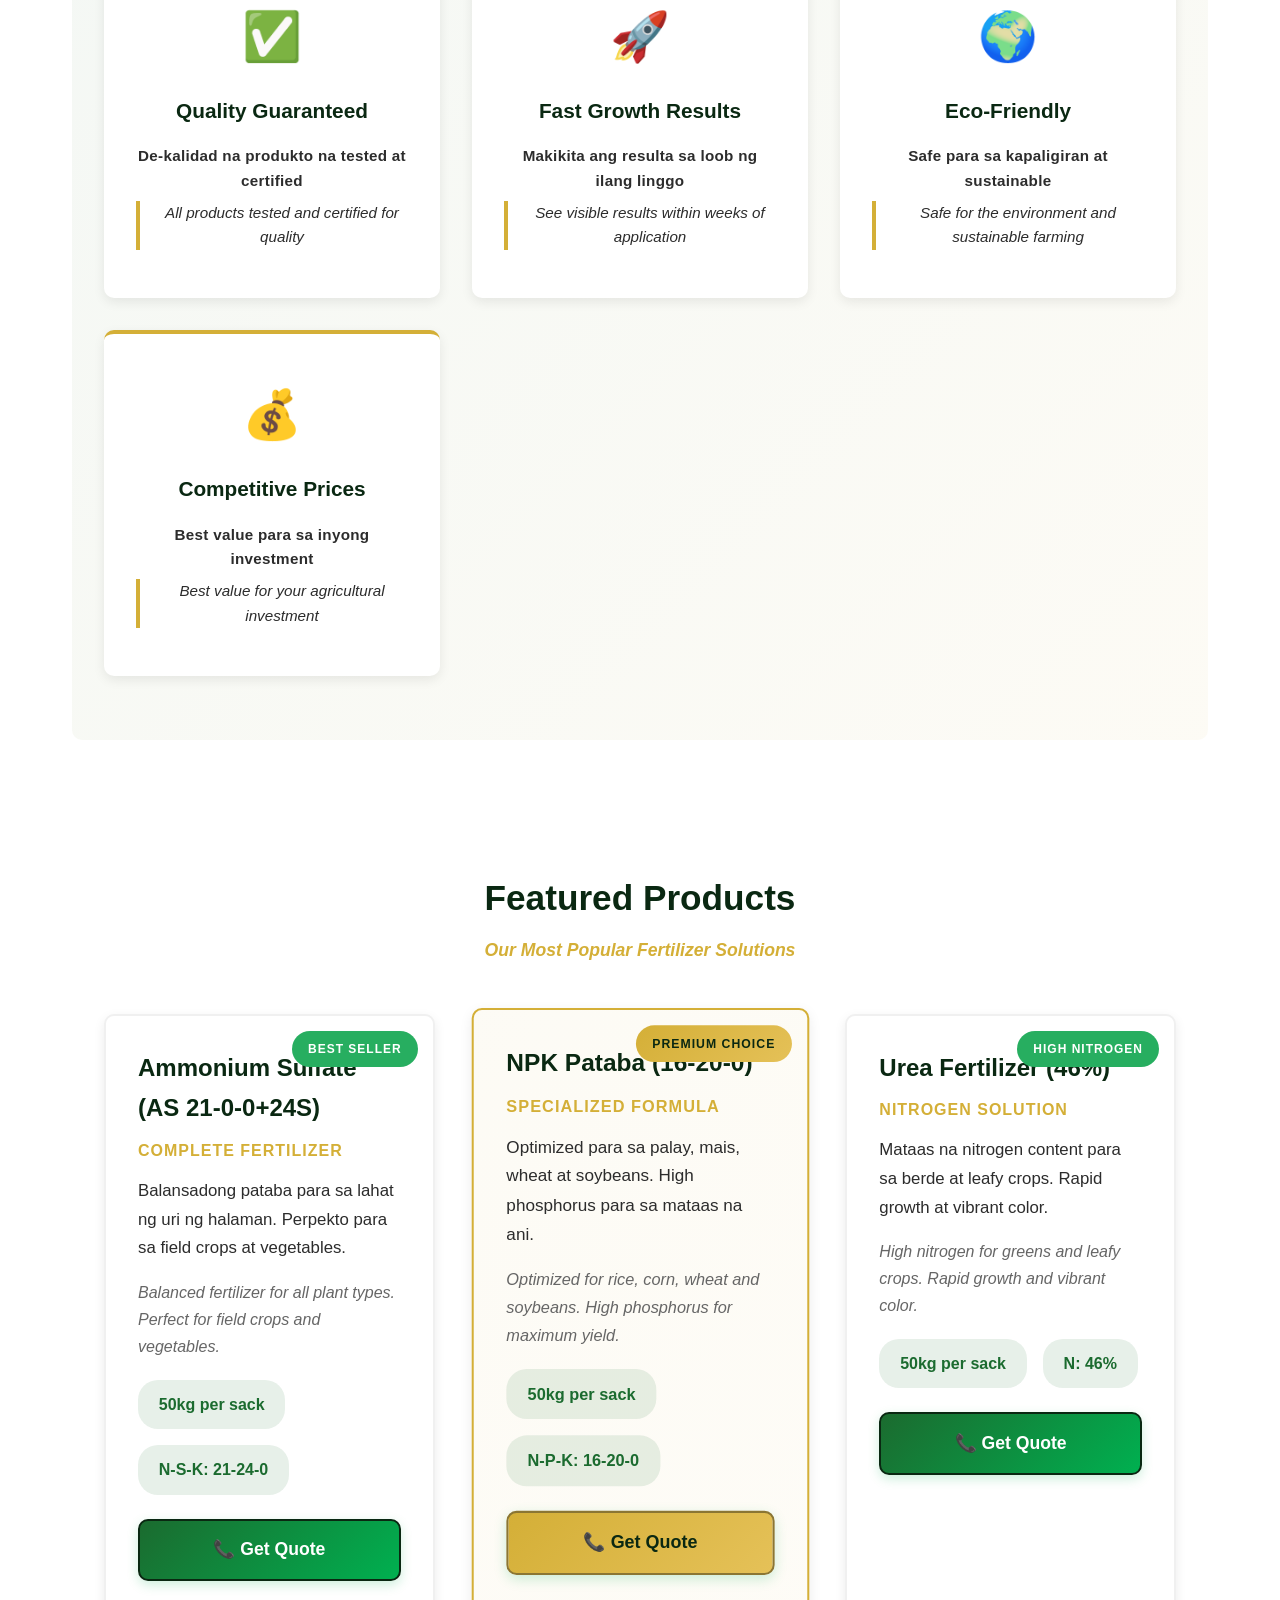
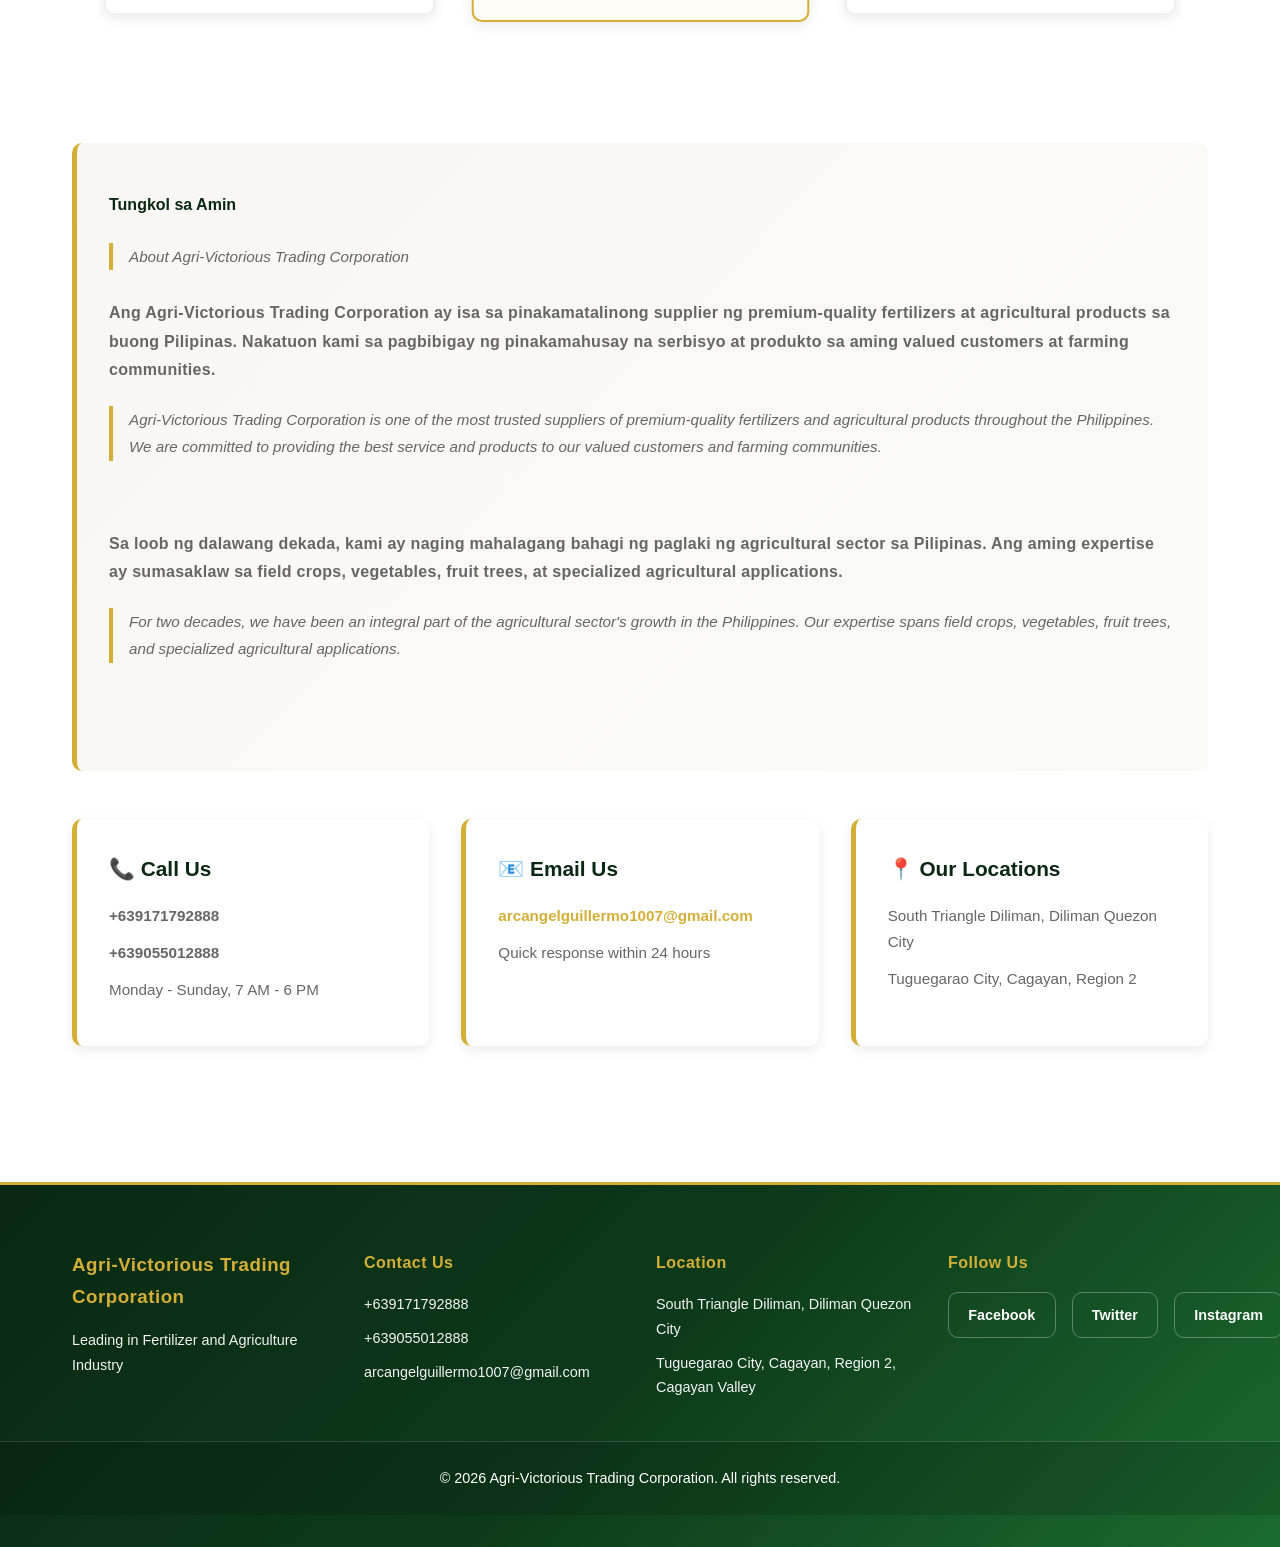
==== commit ea6f4e48: "Update: Homepage modifications and enhancements" ====
--- a/website/index.html
+++ b/website/index.html
@@ -91,7 +91,6 @@
         <div class="featured-products-container">
             <div class="featured-product-card">
                 <div class="product-badge">Best Seller</div>
-                <div class="featured-product-image"><img src="../images/logo1.png" alt="NPK 21-0-0+24S"></div>
                 <h3>Ammonium Sulfate (AS 21-0-0+24S)</h3>
                 <p class="featured-product-name">Complete Fertilizer</p>
                 <p class="featured-product-desc">Balansadong pataba para sa lahat ng uri ng halaman. Perpekto para sa field crops at vegetables.</p>
@@ -105,7 +104,6 @@
 
             <div class="featured-product-card highlighted">
                 <div class="product-badge premium">Premium Choice</div>
-                <div class="featured-product-image"> <img src="../images/logo1.png" alt="NPK 16-20-0"></div>
                 <h3>NPK Pataba (16-20-0)</h3>
                 <p class="featured-product-name">Specialized Formula</p>
                 <p class="featured-product-desc">Optimized para sa palay, mais, wheat at soybeans. High phosphorus para sa mataas na ani.</p>
@@ -119,7 +117,6 @@
 
             <div class="featured-product-card">
                 <div class="product-badge">High Nitrogen</div>
-                <div class="featured-product-image"><img src="../images/logo1.png" alt="Urea Fertilizer (46%)"></div>
                 <h3>Urea Fertilizer (46%)</h3>
                 <p class="featured-product-name">Nitrogen Solution</p>
                 <p class="featured-product-desc">Mataas na nitrogen content para sa berde at leafy crops. Rapid growth at vibrant color.</p>
--- a/website/css/style.css
+++ b/website/css/style.css
@@ -723,7 +723,7 @@
 .about-section h2 {
     color: var(--primary-darker);
     margin-bottom: 1.5rem;
-    font-size: 2.2rem;
+    font-size: 1.0rem;
     font-weight: 800;
 }
 
@@ -731,7 +731,7 @@
     line-height: 1.8;
     margin-bottom: 1.3rem;
     color: var(--text-light);
-    font-size: 1.5 rem;
+    font-size: 1.0 rem;
 }
 
 /* Contact Information */
@@ -1087,7 +1087,7 @@
 
     .about-section h1,
     .about-section h2 {
-        font-size: 1.8rem;
+        font-size: 1.0rem;
     }
 
     .about-section p {
@@ -1427,7 +1427,7 @@
 
     .about-section h1,
     .about-section h2 {
-        font-size: 1.5rem;
+        font-size: 1.0rem;
         margin-bottom: 1rem;
     }
 
@@ -1806,7 +1806,7 @@
 
     .about-section h1,
     .about-section h2 {
-        font-size: 1.4rem;
+        font-size: 1.0rem;
     }
 
     .about-section p {
